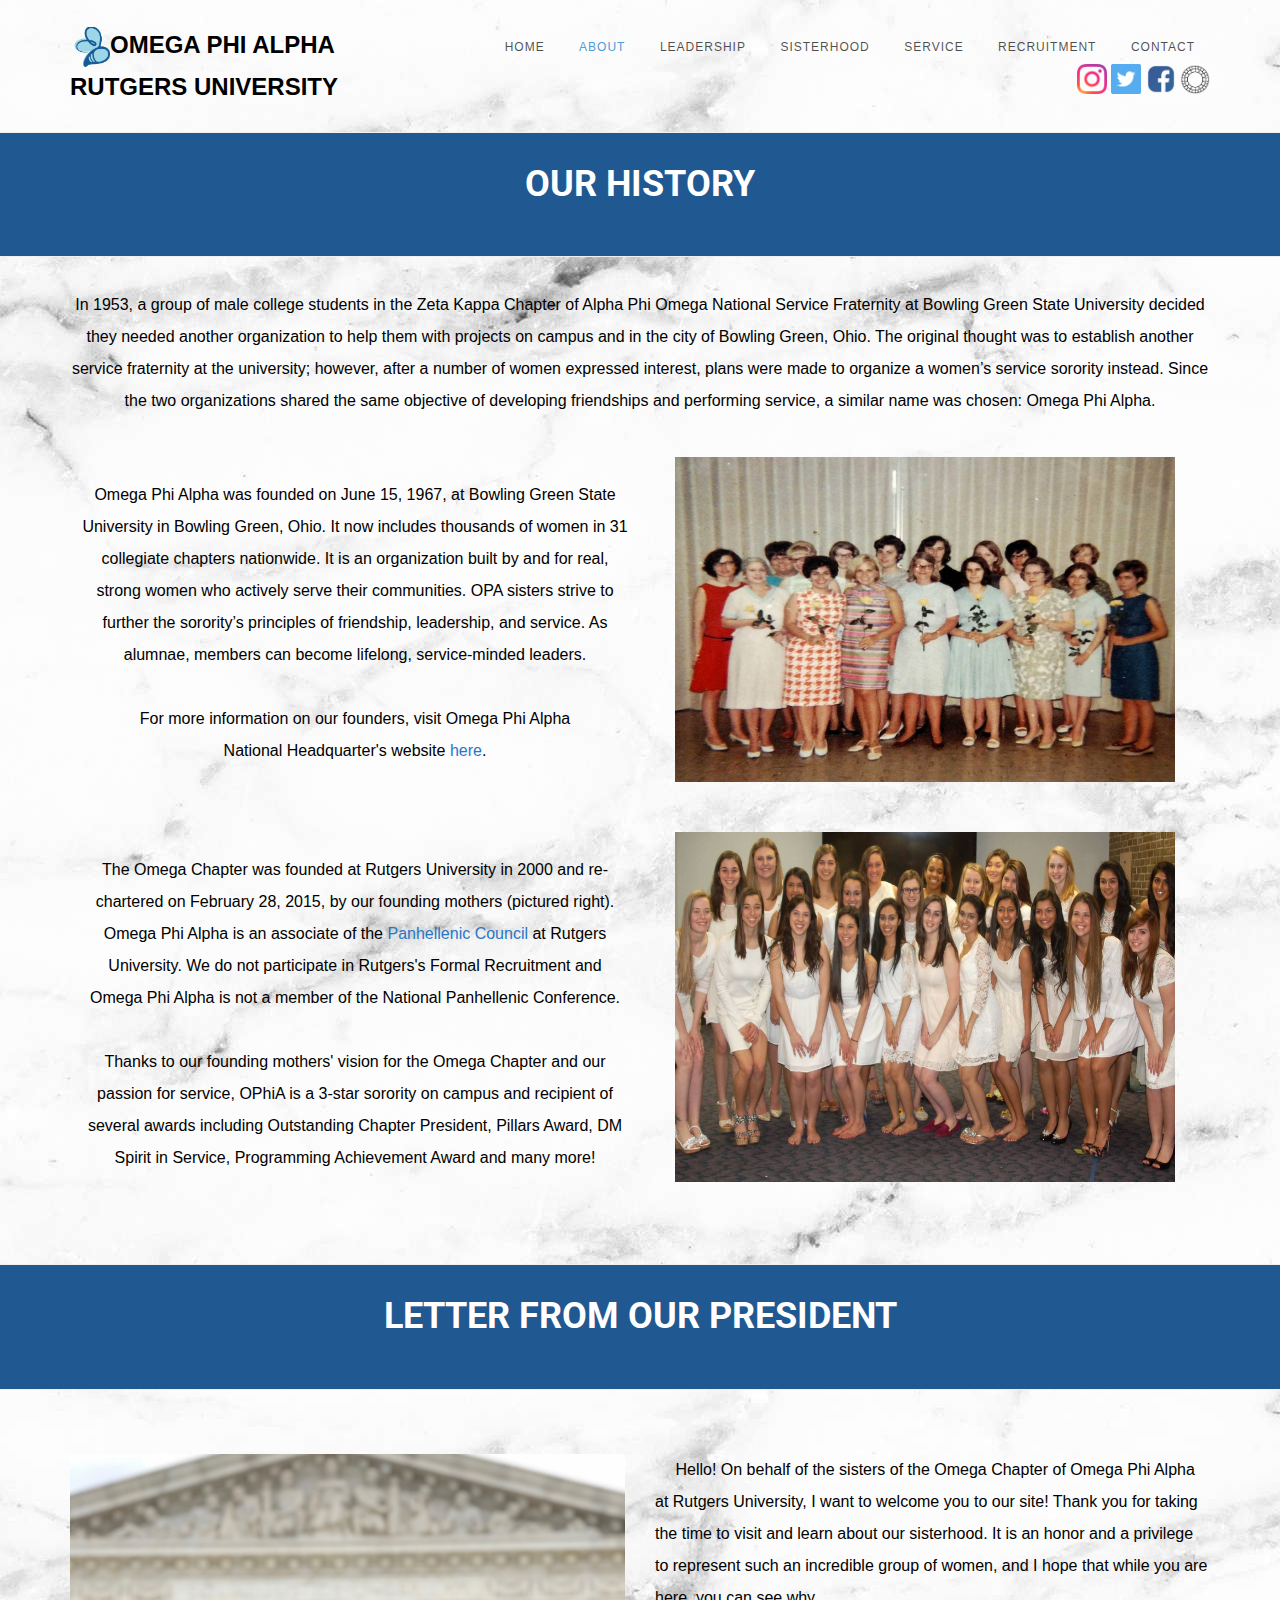
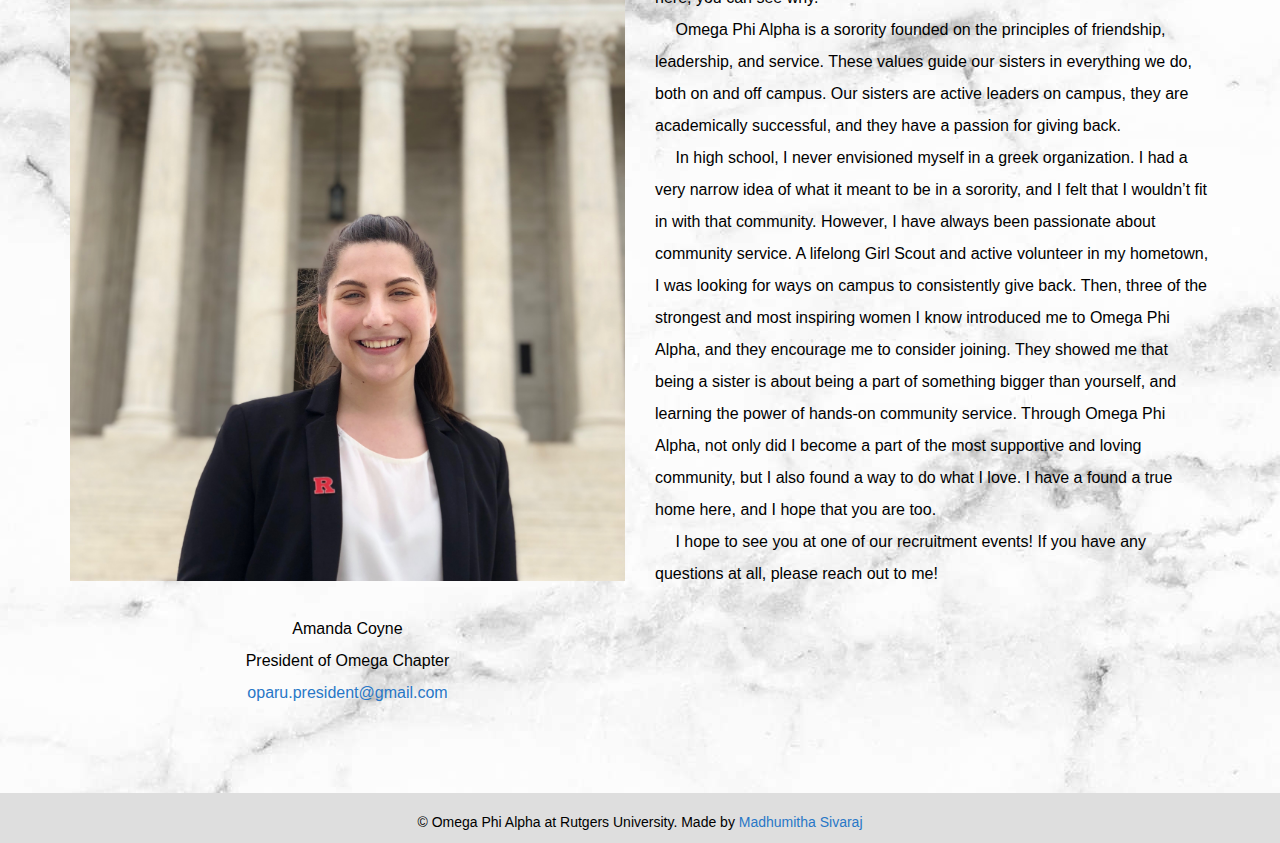
==== about.html @ cd99a1c7 "2019 version" ====
<!--
letter from the president
-->

<!DOCTYPE HTML>
<html>
	<head>
	<meta charset="utf-8">
	<meta http-equiv="X-UA-Compatible" content="IE=edge">
	<title>RU Omega Phi Alpha - </title>

	<link href="https://fonts.googleapis.com/css?family=Roboto" rel="stylesheet">

	<!-- Animate.css -->
	<link rel="stylesheet" href="css/animate.css">
	<!-- Icomoon Icon Fonts-->
	<link rel="stylesheet" href="css/icomoon.css">
	<!-- Bootstrap  -->
	<link rel="stylesheet" href="css/bootstrap.css">
	<!-- Magnific Popup -->
	<link rel="stylesheet" href="css/magnific-popup.css">
	<!-- Flexslider  -->
	<link rel="stylesheet" href="css/flexslider.css">
	<!-- Owl Carousel -->
	<link rel="stylesheet" href="css/owl.carousel.min.css">
	<link rel="stylesheet" href="css/owl.theme.default.min.css">
	<!-- Theme style  -->
	<link rel="stylesheet" href="css/style.css">
	<!-- Modernizr JS -->
	<script src="js/modernizr-2.6.2.min.js"></script>

<link rel="shortcut icon" href="images\favicon.ico">
	</head>
	<link rel="shortcut icon" href="./images/logo.ico" />
	<body>
		<div class="colorlib-loader"></div>

		<div id="page">
			<nav class="colorlib-nav" role="navigation">
				<div class="top-menu">
					<div class="container">
						<div class="row">
							<div class="col-xs-2">
								<div id="colorlib-logo"><img src="./images/logo.jpg" width="40" height="40" /><a href="https://www.ophiaru.com/">Omega Phi Alpha</a></div>
								<div id="colorlib-logo"><a href="http://www.rutgersphc.com/" target="_blank">Rutgers University</a></div>
							</div>
							<div class="col-xs-10 text-right menu-1">
								<ul>
									<li><a href="index.html">Home</a></li>
									<li class="active"><a href="about.html">About</a></li>
									<li><a href="leadership.html">Leadership</a></li>
									<li><a href="sisterhood.html">Sisterhood</a></li>
									<li><a href="service.html">Service</a></li>
									<li><a href="recruitment.html">Recruitment</a></li>
									<li><a href="contact.html">Contact</a></li>
									<div id="social">
									  <a href="https://www.instagram.com/ophia_ru" target="_blank"><img src="./images/socials/insta.png"></a>
									  <a href="https://www.twitter.com/ophia_ru" target="_blank"><img src="./images/socials/twitter.png"></a>
									  <a href="https://www.facebook.com/profile.php?id=100006445088515" target="_blank"><img src="./images/socials/facebook.png"></a>
									  <a href="https://vsco.co/opa-rutgers" target="_blank"><img src="./images/socials/vsco.png"></a>
									</div>
							</div>
						</div>
					</div>
				</div>
			</nav>
		</div>


		<aside id="colorlib-breadcrumbs">
			<div class="container">
				<div class="row">
					<div class="col-md-12 breadcrumbs text-center">
						<h1><b>OUR HISTORY</b></h1>
					</div>
				</div>
			</div>
		</aside>


		<div class="container">
			<div class="row">
				<div class="col-md-12 col-md-offset-0 colorlib-heading text-center">
					<p>
						<br>In 1953, a group of male college students in the Zeta Kappa Chapter of Alpha Phi Omega National Service Fraternity at Bowling Green State University decided they needed another organization to help them with projects on campus and in the city of Bowling Green, Ohio. The original thought was to establish another service fraternity at the university; however, after a number of women expressed interest, plans were made to organize a women’s service sorority instead. Since the two organizations shared the same objective of developing friendships and performing service, a similar name was chosen: Omega Phi Alpha.
					</p>
					<div class="clearfix">
  						<div class="box" >
							<p><br>Omega Phi Alpha was founded on June 15, 1967, at Bowling Green State University in Bowling Green, Ohio. It now includes thousands of women in 31 collegiate chapters nationwide. It is an organization built by and for real, strong women who actively serve their communities. OPA sisters strive to further the sorority’s principles of friendship, leadership, and service. As alumnae, members can become lifelong, service-minded leaders.<br>
							<br> For more information on our founders, visit Omega Phi Alpha <br> National Headquarter's website <a href="http://www.omegaphialpha.org" target="_blank">here</a>.
						</div>
						<div class="box">
							<p class="aligncenter">
   								<img class="marginauto" src="./images/about/national.jpg" width="500" height="325" alt="centered image" />
							</p>
					  	</div>
					</div>
					<div class="clearfix">
  						<div class="box" >
							<p><br>The Omega Chapter was founded at Rutgers University in 2000 and re-chartered on February 28, 2015, by our founding mothers (pictured right).
								Omega Phi Alpha is an associate of the <a href="http://www.rutgersphc.com" target="_blank">Panhellenic Council</a> at Rutgers University.
								We do not participate in Rutgers's Formal Recruitment and Omega Phi Alpha is not a member of the National Panhellenic Conference.
							<br> <br>
							Thanks to our founding mothers' vision for the Omega Chapter and our passion for service, OPhiA is a 3-star sorority on campus and recipient of several awards including Outstanding Chapter President, Pillars Award, DM Spirit in Service, Programming Achievement Award and many more!</p>
						</div>
						<div class="box">
							<p class="aligncenter">
   								<img class="marginauto" src="./images/about/foundingmothers.jpg" width="500" height="350" alt="centered image" /> <br>
							</p>
					  	</div>
					</div>
				</div>
			</div>
		</div>

		<aside id="colorlib-breadcrumbs">
			<div class="container">
				<div class="row">
					<div class="col-md-12 breadcrumbs text-center">
						<h1><b>LETTER FROM OUR PRESIDENT</b></h1>
					</div>
				</div>
			</div>
		</aside>


		<div id="colorlib-container">
			<div class="container">
				<div class="row">
					<div class="col-md-6 col-md-offset-0 colorlib-heading text-center">
						<img class="img-responsive" src="./images/about/president_portrait.jpg" alt="">
						<p>
							<br>Amanda Coyne<br>
							President of Omega Chapter <br>
							<a href="oparu.president@gmail.com">oparu.president@gmail.com</a> <br>
						</p>
					</div>
					<div class="col-md-6">
						<p>
							&emsp; Hello! On behalf of the sisters of the Omega Chapter of Omega Phi Alpha at Rutgers University, I want to welcome you to our site! Thank you for taking the time to visit and learn about our sisterhood. It is an honor and a privilege to represent such an incredible group of women, and I hope that while you are here, you can see why. <br>
							&emsp; Omega Phi Alpha is a sorority founded on the principles of friendship, leadership, and service. These values guide our sisters in everything we do, both on and off campus. Our sisters are active leaders on campus, they are academically successful, and they have a passion for giving back. <br>
							&emsp; In high school, I never envisioned myself in a greek organization. I had a very narrow idea of what it meant to be in a sorority, and I felt that I wouldn’t fit in with that community. However, I have always been passionate about community service. A lifelong Girl Scout and active volunteer in my hometown, I was looking for ways on campus to consistently give back. Then, three of the strongest and most inspiring women I know introduced me to Omega Phi Alpha, and they encourage me to consider joining. They showed me that being a sister is about being a part of something bigger than yourself, and learning the power of hands-on community service. Through Omega Phi Alpha, not only did I become a part of the most supportive and loving community, but I also found a way to do what I love. I have a found a true home here, and I hope that you are too. <br>
							&emsp; I hope to see you at one of our recruitment events! If you have any questions at all, please reach out to me!<br>
						</p>
					</div>
				</div>
			</div>
		</div>

		<div class="wrapper">
		    <div id="footer">
		       <p>&copy; Omega Phi Alpha at Rutgers University. Made by <a href="https://www.madhusivaraj.com/" target="_blank">Madhumitha Sivaraj</a></p>
		    </div>
		</div>
	</body>
	<!-- jQuery -->
	<script src="js/jquery.min.js"></script>
	<!-- jQuery Easing -->
	<script src="js/jquery.easing.1.3.js"></script>
	<!-- Bootstrap -->
	<script src="js/bootstrap.min.js"></script>
	<!-- Waypoints -->
	<script src="js/jquery.waypoints.min.js"></script>
	<!-- Flexslider -->
	<script src="js/jquery.flexslider-min.js"></script>
	<!-- Owl carousel -->
	<script src="js/owl.carousel.min.js"></script>
	<!-- Magnific Popup -->
	<script src="js/jquery.magnific-popup.min.js"></script>
	<script src="js/magnific-popup-options.js"></script>
	<!-- Main -->
	<script src="js/main.js"></script>
	</body>
</html>
---- css/icomoon.css ----
@font-face {
  font-family: 'icomoon';
  src:  url('fonts/icomoon.eot?5j2n32');
  src:  url('fonts/icomoon.eot?5j2n32#iefix') format('embedded-opentype'),
    url('fonts/icomoon.ttf?5j2n32') format('truetype'),
    url('fonts/icomoon.woff?5j2n32') format('woff'),
    url('fonts/icomoon.svg?5j2n32#icomoon') format('svg');
  font-weight: normal;
  font-style: normal;
}

[class^="icon-"], [class*=" icon-"] {
  /* use !important to prevent issues with browser extensions that change fonts */
  font-family: 'icomoon' !important;
  speak: none;
  font-style: normal;
  font-weight: normal;
  font-variant: normal;
  text-transform: none;
  line-height: 1;

  /* Better Font Rendering =========== */
  -webkit-font-smoothing: antialiased;
  -moz-osx-font-smoothing: grayscale;
}

.icon-eye2:before {
  content: "\e064";
}
.icon-paper-clip:before {
  content: "\e065";
}
.icon-mail5:before {
  content: "\e066";
}
.icon-toggle:before {
  content: "\e067";
}
.icon-layout:before {
  content: "\e068";
}
.icon-link2:before {
  content: "\e069";
}
.icon-bell2:before {
  content: "\e06a";
}
.icon-lock3:before {
  content: "\e06b";
}
.icon-unlock:before {
  content: "\e06c";
}
.icon-ribbon2:before {
  content: "\e06d";
}
.icon-image2:before {
  content: "\e06e";
}
.icon-signal:before {
  content: "\e06f";
}
.icon-target3:before {
  content: "\e070";
}
.icon-clipboard3:before {
  content: "\e071";
}
.icon-clock3:before {
  content: "\e072";
}
.icon-watch:before {
  content: "\e073";
}
.icon-air-play:before {
  content: "\e074";
}
.icon-camera3:before {
  content: "\e075";
}
.icon-video2:before {
  content: "\e076";
}
.icon-disc:before {
  content: "\e077";
}
.icon-printer3:before {
  content: "\e078";
}
.icon-monitor:before {
  content: "\e079";
}
.icon-server:before {
  content: "\e07a";
}
.icon-cog2:before {
  content: "\e07b";
}
.icon-heart3:before {
  content: "\e07c";
}
.icon-paragraph:before {
  content: "\e07d";
}
.icon-align-justify:before {
  content: "\e07e";
}
.icon-align-left:before {
  content: "\e07f";
}
.icon-align-center:before {
  content: "\e080";
}
.icon-align-right:before {
  content: "\e081";
}
.icon-book2:before {
  content: "\e082";
}
.icon-layers2:before {
  content: "\e083";
}
.icon-stack2:before {
  content: "\e084";
}
.icon-stack-2:before {
  content: "\e085";
}
.icon-paper:before {
  content: "\e086";
}
.icon-paper-stack:before {
  content: "\e087";
}
.icon-search3:before {
  content: "\e088";
}
.icon-zoom-in2:before {
  content: "\e089";
}
.icon-zoom-out2:before {
  content: "\e08a";
}
.icon-reply2:before {
  content: "\e08b";
}
.icon-circle-plus:before {
  content: "\e08c";
}
.icon-circle-minus:before {
  content: "\e08d";
}
.icon-circle-check:before {
  content: "\e08e";
}
.icon-circle-cross:before {
  content: "\e08f";
}
.icon-square-plus:before {
  content: "\e090";
}
.icon-square-minus:before {
  content: "\e091";
}
.icon-square-check:before {
  content: "\e092";
}
.icon-square-cross:before {
  content: "\e093";
}
.icon-microphone:before {
  content: "\e094";
}
.icon-record:before {
  content: "\e095";
}
.icon-skip-back:before {
  content: "\e096";
}
.icon-rewind:before {
  content: "\e097";
}
.icon-play4:before {
  content: "\e098";
}
.icon-pause3:before {
  content: "\e099";
}
.icon-stop3:before {
  content: "\e09a";
}
.icon-fast-forward:before {
  content: "\e09b";
}
.icon-skip-forward:before {
  content: "\e09c";
}
.icon-shuffle2:before {
  content: "\e09d";
}
.icon-repeat:before {
  content: "\e09e";
}
.icon-folder2:before {
  content: "\e09f";
}
.icon-umbrella:before {
  content: "\e0a0";
}
.icon-moon:before {
  content: "\e0a1";
}
.icon-thermometer:before {
  content: "\e0a2";
}
.icon-drop:before {
  content: "\e0a3";
}
.icon-sun2:before {
  content: "\e0a4";
}
.icon-cloud3:before {
  content: "\e0a5";
}
.icon-cloud-upload2:before {
  content: "\e0a6";
}
.icon-cloud-download2:before {
  content: "\e0a7";
}
.icon-upload4:before {
  content: "\e0a8";
}
.icon-download4:before {
  content: "\e0a9";
}
.icon-location3:before {
  content: "\e0aa";
}
.icon-location-2:before {
  content: "\e0ab";
}
.icon-map3:before {
  content: "\e0ac";
}
.icon-battery:before {
  content: "\e0ad";
}
.icon-head:before {
  content: "\e0ae";
}
.icon-briefcase3:before {
  content: "\e0af";
}
.icon-speech-bubble:before {
  content: "\e0b0";
}
.icon-anchor2:before {
  content: "\e0b1";
}
.icon-globe2:before {
  content: "\e0b2";
}
.icon-box:before {
  content: "\e0b3";
}
.icon-reload:before {
  content: "\e0b4";
}
.icon-share3:before {
  content: "\e0b5";
}
.icon-marquee:before {
  content: "\e0b6";
}
.icon-marquee-plus:before {
  content: "\e0b7";
}
.icon-marquee-minus:before {
  content: "\e0b8";
}
.icon-tag:before {
  content: "\e0b9";
}
.icon-power2:before {
  content: "\e0ba";
}
.icon-command2:before {
  content: "\e0bb";
}
.icon-alt:before {
  content: "\e0bc";
}
.icon-esc:before {
  content: "\e0bd";
}
.icon-bar-graph:before {
  content: "\e0be";
}
.icon-bar-graph-2:before {
  content: "\e0bf";
}
.icon-pie-graph:before {
  content: "\e0c0";
}
.icon-star:before {
  content: "\e0c1";
}
.icon-arrow-left3:before {
  content: "\e0c2";
}
.icon-arrow-right3:before {
  content: "\e0c3";
}
.icon-arrow-up3:before {
  content: "\e0c4";
}
.icon-arrow-down3:before {
  content: "\e0c5";
}
.icon-volume:before {
  content: "\e0c6";
}
.icon-mute:before {
  content: "\e0c7";
}
.icon-content-right:before {
  content: "\e100";
}
.icon-content-left:before {
  content: "\e101";
}
.icon-grid2:before {
  content: "\e102";
}
.icon-grid-2:before {
  content: "\e103";
}
.icon-columns:before {
  content: "\e104";
}
.icon-loader:before {
  content: "\e105";
}
.icon-bag:before {
  content: "\e106";
}
.icon-ban:before {
  content: "\e107";
}
.icon-flag3:before {
  content: "\e108";
}
.icon-trash:before {
  content: "\e109";
}
.icon-expand2:before {
  content: "\e110";
}
.icon-contract:before {
  content: "\e111";
}
.icon-maximize:before {
  content: "\e112";
}
.icon-minimize:before {
  content: "\e113";
}
.icon-plus2:before {
  content: "\e114";
}
.icon-minus2:before {
  content: "\e115";
}
.icon-check:before {
  content: "\e116";
}
.icon-cross2:before {
  content: "\e117";
}
.icon-move:before {
  content: "\e118";
}
.icon-delete:before {
  content: "\e119";
}
.icon-menu5:before {
  content: "\e120";
}
.icon-archive:before {
  content: "\e121";
}
.icon-inbox:before {
  content: "\e122";
}
.icon-outbox:before {
  content: "\e123";
}
.icon-file:before {
  content: "\e124";
}
.icon-file-add:before {
  content: "\e125";
}
.icon-file-subtract:before {
  content: "\e126";
}
.icon-help:before {
  content: "\e127";
}
.icon-open:before {
  content: "\e128";
}
.icon-ellipsis:before {
  content: "\e129";
}
.icon-heart4:before {
  content: "\e900";
}
.icon-cloud4:before {
  content: "\e901";
}
.icon-star2:before {
  content: "\e902";
}
.icon-tv2:before {
  content: "\e903";
}
.icon-sound:before {
  content: "\e904";
}
.icon-video3:before {
  content: "\e905";
}
.icon-trash2:before {
  content: "\e906";
}
.icon-user2:before {
  content: "\e907";
}
.icon-key3:before {
  content: "\e908";
}
.icon-search4:before {
  content: "\e909";
}
.icon-settings:before {
  content: "\e90a";
}
.icon-camera4:before {
  content: "\e90b";
}
.icon-tag2:before {
  content: "\e90c";
}
.icon-lock4:before {
  content: "\e90d";
}
.icon-bulb:before {
  content: "\e90e";
}
.icon-pen2:before {
  content: "\e90f";
}
.icon-diamond:before {
  content: "\e910";
}
.icon-display2:before {
  content: "\e911";
}
.icon-location4:before {
  content: "\e912";
}
.icon-eye3:before {
  content: "\e913";
}
.icon-bubble3:before {
  content: "\e914";
}
.icon-stack3:before {
  content: "\e915";
}
.icon-cup:before {
  content: "\e916";
}
.icon-phone3:before {
  content: "\e917";
}
.icon-news:before {
  content: "\e918";
}
.icon-mail6:before {
  content: "\e919";
}
.icon-like:before {
  content: "\e91a";
}
.icon-photo:before {
  content: "\e91b";
}
.icon-note:before {
  content: "\e91c";
}
.icon-clock4:before {
  content: "\e91d";
}
.icon-paperplane:before {
  content: "\e91e";
}
.icon-params:before {
  content: "\e91f";
}
.icon-banknote:before {
  content: "\e920";
}
.icon-data:before {
  content: "\e921";
}
.icon-music2:before {
  content: "\e922";
}
.icon-megaphone2:before {
  content: "\e923";
}
.icon-study:before {
  content: "\e924";
}
.icon-lab2:before {
  content: "\e925";
}
.icon-food:before {
  content: "\e926";
}
.icon-t-shirt:before {
  content: "\e927";
}
.icon-fire2:before {
  content: "\e928";
}
.icon-clip:before {
  content: "\e929";
}
.icon-shop:before {
  content: "\e92a";
}
.icon-calendar3:before {
  content: "\e92b";
}
.icon-wallet2:before {
  content: "\e92c";
}
.icon-vynil:before {
  content: "\e92d";
}
.icon-truck2:before {
  content: "\e92e";
}
.icon-world:before {
  content: "\e92f";
}
.icon-mobile:before {
  content: "\e000";
}
.icon-laptop:before {
  content: "\e001";
}
.icon-desktop:before {
  content: "\e002";
}
.icon-tablet:before {
  content: "\e003";
}
.icon-phone:before {
  content: "\e004";
}
.icon-document:before {
  content: "\e005";
}
.icon-documents:before {
  content: "\e006";
}
.icon-search:before {
  content: "\e007";
}
.icon-clipboard:before {
  content: "\e008";
}
.icon-newspaper:before {
  content: "\e009";
}
.icon-notebook:before {
  content: "\e00a";
}
.icon-book-open:before {
  content: "\e00b";
}
.icon-browser:before {
  content: "\e00c";
}
.icon-calendar:before {
  content: "\e00d";
}
.icon-presentation:before {
  content: "\e00e";
}
.icon-picture:before {
  content: "\e00f";
}
.icon-pictures:before {
  content: "\e010";
}
.icon-video:before {
  content: "\e011";
}
.icon-camera:before {
  content: "\e012";
}
.icon-printer:before {
  content: "\e013";
}
.icon-toolbox:before {
  content: "\e014";
}
.icon-briefcase:before {
  content: "\e015";
}
.icon-wallet:before {
  content: "\e016";
}
.icon-gift:before {
  content: "\e017";
}
.icon-bargraph:before {
  content: "\e018";
}
.icon-grid:before {
  content: "\e019";
}
.icon-expand:before {
  content: "\e01a";
}
.icon-focus:before {
  content: "\e01b";
}
.icon-edit:before {
  content: "\e01c";
}
.icon-adjustments:before {
  content: "\e01d";
}
.icon-ribbon:before {
  content: "\e01e";
}
.icon-hourglass:before {
  content: "\e01f";
}
.icon-lock:before {
  content: "\e020";
}
.icon-megaphone:before {
  content: "\e021";
}
.icon-shield:before {
  content: "\e022";
}
.icon-trophy:before {
  content: "\e023";
}
.icon-flag:before {
  content: "\e024";
}
.icon-map:before {
  content: "\e025";
}
.icon-puzzle:before {
  content: "\e026";
}
.icon-basket:before {
  content: "\e027";
}
.icon-envelope:before {
  content: "\e028";
}
.icon-streetsign:before {
  content: "\e029";
}
.icon-telescope:before {
  content: "\e02a";
}
.icon-gears:before {
  content: "\e02b";
}
.icon-key:before {
  content: "\e02c";
}
.icon-paperclip:before {
  content: "\e02d";
}
.icon-attachment:before {
  content: "\e02e";
}
.icon-pricetags:before {
  content: "\e02f";
}
.icon-lightbulb:before {
  content: "\e030";
}
.icon-layers:before {
  content: "\e031";
}
.icon-pencil:before {
  content: "\e032";
}
.icon-tools:before {
  content: "\e033";
}
.icon-tools-2:before {
  content: "\e034";
}
.icon-scissors:before {
  content: "\e035";
}
.icon-paintbrush:before {
  content: "\e036";
}
.icon-magnifying-glass:before {
  content: "\e037";
}
.icon-circle-compass:before {
  content: "\e038";
}
.icon-linegraph:before {
  content: "\e039";
}
.icon-mic:before {
  content: "\e03a";
}
.icon-strategy:before {
  content: "\e03b";
}
.icon-beaker:before {
  content: "\e03c";
}
.icon-caution:before {
  content: "\e03d";
}
.icon-recycle:before {
  content: "\e03e";
}
.icon-anchor:before {
  content: "\e03f";
}
.icon-profile-male:before {
  content: "\e040";
}
.icon-profile-female:before {
  content: "\e041";
}
.icon-bike:before {
  content: "\e042";
}
.icon-wine:before {
  content: "\e043";
}
.icon-hotairballoon:before {
  content: "\e044";
}
.icon-globe:before {
  content: "\e045";
}
.icon-genius:before {
  content: "\e046";
}
.icon-map-pin:before {
  content: "\e047";
}
.icon-dial:before {
  content: "\e048";
}
.icon-chat:before {
  content: "\e049";
}
.icon-heart:before {
  content: "\e04a";
}
.icon-cloud:before {
  content: "\e04b";
}
.icon-upload:before {
  content: "\e04c";
}
.icon-download:before {
  content: "\e04d";
}
.icon-target:before {
  content: "\e04e";
}
.icon-hazardous:before {
  content: "\e04f";
}
.icon-piechart:before {
  content: "\e050";
}
.icon-speedometer:before {
  content: "\e051";
}
.icon-global:before {
  content: "\e052";
}
.icon-compass:before {
  content: "\e053";
}
.icon-lifesaver:before {
  content: "\e054";
}
.icon-clock:before {
  content: "\e055";
}
.icon-aperture:before {
  content: "\e056";
}
.icon-quote:before {
  content: "\e057";
}
.icon-scope:before {
  content: "\e058";
}
.icon-alarmclock:before {
  content: "\e059";
}
.icon-refresh:before {
  content: "\e05a";
}
.icon-happy:before {
  content: "\e05b";
}
.icon-sad:before {
  content: "\e05c";
}
.icon-facebook:before {
  content: "\e05d";
}
.icon-twitter:before {
  content: "\e05e";
}
.icon-googleplus:before {
  content: "\e05f";
}
.icon-rss:before {
  content: "\e060";
}
.icon-tumblr:before {
  content: "\e061";
}
.icon-linkedin:before {
  content: "\e062";
}
.icon-dribbble:before {
  content: "\e063";
}
.icon-home:before {
  content: "\e930";
}
.icon-home2:before {
  content: "\e931";
}
.icon-home3:before {
  content: "\e932";
}
.icon-office:before {
  content: "\e933";
}
.icon-newspaper2:before {
  content: "\e934";
}
.icon-pencil2:before {
  content: "\e935";
}
.icon-pencil22:before {
  content: "\e936";
}
.icon-quill:before {
  content: "\e937";
}
.icon-pen:before {
  content: "\e938";
}
.icon-blog:before {
  content: "\e939";
}
.icon-eyedropper:before {
  content: "\e93a";
}
.icon-droplet:before {
  content: "\e93b";
}
.icon-paint-format:before {
  content: "\e93c";
}
.icon-image:before {
  content: "\e93d";
}
.icon-images:before {
  content: "\e93e";
}
.icon-camera2:before {
  content: "\e93f";
}
.icon-headphones:before {
  content: "\e940";
}
.icon-music:before {
  content: "\e941";
}
.icon-play:before {
  content: "\e942";
}
.icon-film:before {
  content: "\e943";
}
.icon-video-camera:before {
  content: "\e944";
}
.icon-dice:before {
  content: "\e945";
}
.icon-pacman:before {
  content: "\e946";
}
.icon-spades:before {
  content: "\e947";
}
.icon-clubs:before {
  content: "\e948";
}
.icon-diamonds:before {
  content: "\e949";
}
.icon-bullhorn:before {
  content: "\e94a";
}
.icon-connection:before {
  content: "\e94b";
}
.icon-podcast:before {
  content: "\e94c";
}
.icon-feed:before {
  content: "\e94d";
}
.icon-mic2:before {
  content: "\e94e";
}
.icon-book:before {
  content: "\e94f";
}
.icon-books:before {
  content: "\e950";
}
.icon-library:before {
  content: "\e951";
}
.icon-file-text:before {
  content: "\e952";
}
.icon-profile:before {
  content: "\e953";
}
.icon-file-empty:before {
  content: "\e954";
}
.icon-files-empty:before {
  content: "\e955";
}
.icon-file-text2:before {
  content: "\e956";
}
.icon-file-picture:before {
  content: "\e957";
}
.icon-file-music:before {
  content: "\e958";
}
.icon-file-play:before {
  content: "\e959";
}
.icon-file-video:before {
  content: "\e95a";
}
.icon-file-zip:before {
  content: "\e95b";
}
.icon-copy:before {
  content: "\e95c";
}
.icon-paste:before {
  content: "\e95d";
}
.icon-stack:before {
  content: "\e95e";
}
.icon-folder:before {
  content: "\e95f";
}
.icon-folder-open:before {
  content: "\e960";
}
.icon-folder-plus:before {
  content: "\e961";
}
.icon-folder-minus:before {
  content: "\e962";
}
.icon-folder-download:before {
  content: "\e963";
}
.icon-folder-upload:before {
  content: "\e964";
}
.icon-price-tag:before {
  content: "\e965";
}
.icon-price-tags:before {
  content: "\e966";
}
.icon-barcode:before {
  content: "\e967";
}
.icon-qrcode:before {
  content: "\e968";
}
.icon-ticket:before {
  content: "\e969";
}
.icon-cart:before {
  content: "\e96a";
}
.icon-coin-dollar:before {
  content: "\e96b";
}
.icon-coin-euro:before {
  content: "\e96c";
}
.icon-coin-pound:before {
  content: "\e96d";
}
.icon-coin-yen:before {
  content: "\e96e";
}
.icon-credit-card:before {
  content: "\e96f";
}
.icon-calculator:before {
  content: "\e970";
}
.icon-lifebuoy:before {
  content: "\e971";
}
.icon-phone2:before {
  content: "\e972";
}
.icon-phone-hang-up:before {
  content: "\e973";
}
.icon-address-book:before {
  content: "\e974";
}
.icon-envelop:before {
  content: "\e975";
}
.icon-pushpin:before {
  content: "\e976";
}
.icon-location:before {
  content: "\e977";
}
.icon-location2:before {
  content: "\e978";
}
.icon-compass2:before {
  content: "\e979";
}
.icon-compass22:before {
  content: "\e97a";
}
.icon-map2:before {
  content: "\e97b";
}
.icon-map22:before {
  content: "\e97c";
}
.icon-history:before {
  content: "\e97d";
}
.icon-clock2:before {
  content: "\e97e";
}
.icon-clock22:before {
  content: "\e97f";
}
.icon-alarm:before {
  content: "\e980";
}
.icon-bell:before {
  content: "\e981";
}
.icon-stopwatch:before {
  content: "\e982";
}
.icon-calendar2:before {
  content: "\e983";
}
.icon-printer2:before {
  content: "\e984";
}
.icon-keyboard:before {
  content: "\e985";
}
.icon-display:before {
  content: "\e986";
}
.icon-laptop2:before {
  content: "\e987";
}
.icon-mobile2:before {
  content: "\e988";
}
.icon-mobile22:before {
  content: "\e989";
}
.icon-tablet2:before {
  content: "\e98a";
}
.icon-tv:before {
  content: "\e98b";
}
.icon-drawer:before {
  content: "\e98c";
}
.icon-drawer2:before {
  content: "\e98d";
}
.icon-box-add:before {
  content: "\e98e";
}
.icon-box-remove:before {
  content: "\e98f";
}
.icon-download3:before {
  content: "\e990";
}
.icon-upload2:before {
  content: "\e991";
}
.icon-floppy-disk:before {
  content: "\e992";
}
.icon-drive:before {
  content: "\e993";
}
.icon-database:before {
  content: "\e994";
}
.icon-undo:before {
  content: "\e995";
}
.icon-redo:before {
  content: "\e996";
}
.icon-undo2:before {
  content: "\e997";
}
.icon-redo2:before {
  content: "\e998";
}
.icon-forward:before {
  content: "\e999";
}
.icon-reply:before {
  content: "\e99a";
}
.icon-bubble:before {
  content: "\e99b";
}
.icon-bubbles:before {
  content: "\e99c";
}
.icon-bubbles2:before {
  content: "\e99d";
}
.icon-bubble2:before {
  content: "\e99e";
}
.icon-bubbles3:before {
  content: "\e99f";
}
.icon-bubbles4:before {
  content: "\e9a0";
}
.icon-user:before {
  content: "\e9a1";
}
.icon-users:before {
  content: "\e9a2";
}
.icon-user-plus:before {
  content: "\e9a3";
}
.icon-user-minus:before {
  content: "\e9a4";
}
.icon-user-check:before {
  content: "\e9a5";
}
.icon-user-tie:before {
  content: "\e9a6";
}
.icon-quotes-left:before {
  content: "\e9a7";
}
.icon-quotes-right:before {
  content: "\e9a8";
}
.icon-hour-glass:before {
  content: "\e9a9";
}
.icon-spinner:before {
  content: "\e9aa";
}
.icon-spinner2:before {
  content: "\e9ab";
}
.icon-spinner3:before {
  content: "\e9ac";
}
.icon-spinner4:before {
  content: "\e9ad";
}
.icon-spinner5:before {
  content: "\e9ae";
}
.icon-spinner6:before {
  content: "\e9af";
}
.icon-spinner7:before {
  content: "\e9b0";
}
.icon-spinner8:before {
  content: "\e9b1";
}
.icon-spinner9:before {
  content: "\e9b2";
}
.icon-spinner10:before {
  content: "\e9b3";
}
.icon-spinner11:before {
  content: "\e9b4";
}
.icon-binoculars:before {
  content: "\e9b5";
}
.icon-search2:before {
  content: "\e9b6";
}
.icon-zoom-in:before {
  content: "\e9b7";
}
.icon-zoom-out:before {
  content: "\e9b8";
}
.icon-enlarge:before {
  content: "\e9b9";
}
.icon-shrink:before {
  content: "\e9ba";
}
.icon-enlarge2:before {
  content: "\e9bb";
}
.icon-shrink2:before {
  content: "\e9bc";
}
.icon-key2:before {
  content: "\e9bd";
}
.icon-key22:before {
  content: "\e9be";
}
.icon-lock2:before {
  content: "\e9bf";
}
.icon-unlocked:before {
  content: "\e9c0";
}
.icon-wrench:before {
  content: "\e9c1";
}
.icon-equalizer:before {
  content: "\e9c2";
}
.icon-equalizer2:before {
  content: "\e9c3";
}
.icon-cog:before {
  content: "\e9c4";
}
.icon-cogs:before {
  content: "\e9c5";
}
.icon-hammer:before {
  content: "\e9c6";
}
.icon-magic-wand:before {
  content: "\e9c7";
}
.icon-aid-kit:before {
  content: "\e9c8";
}
.icon-bug:before {
  content: "\e9c9";
}
.icon-pie-chart:before {
  content: "\e9ca";
}
.icon-stats-dots:before {
  content: "\e9cb";
}
.icon-stats-bars:before {
  content: "\e9cc";
}
.icon-stats-bars2:before {
  content: "\e9cd";
}
.icon-trophy2:before {
  content: "\e9ce";
}
.icon-gift2:before {
  content: "\e9cf";
}
.icon-glass:before {
  content: "\e9d0";
}
.icon-glass2:before {
  content: "\e9d1";
}
.icon-mug:before {
  content: "\e9d2";
}
.icon-spoon-knife:before {
  content: "\e9d3";
}
.icon-leaf:before {
  content: "\e9d4";
}
.icon-rocket:before {
  content: "\e9d5";
}
.icon-meter:before {
  content: "\e9d6";
}
.icon-meter2:before {
  content: "\e9d7";
}
.icon-hammer2:before {
  content: "\e9d8";
}
.icon-fire:before {
  content: "\e9d9";
}
.icon-lab:before {
  content: "\e9da";
}
.icon-magnet:before {
  content: "\e9db";
}
.icon-bin:before {
  content: "\e9dc";
}
.icon-bin2:before {
  content: "\e9dd";
}
.icon-briefcase2:before {
  content: "\e9de";
}
.icon-airplane:before {
  content: "\e9df";
}
.icon-truck:before {
  content: "\e9e0";
}
.icon-road:before {
  content: "\e9e1";
}
.icon-accessibility:before {
  content: "\e9e2";
}
.icon-target2:before {
  content: "\e9e3";
}
.icon-shield2:before {
  content: "\e9e4";
}
.icon-power:before {
  content: "\e9e5";
}
.icon-switch:before {
  content: "\e9e6";
}
.icon-power-cord:before {
  content: "\e9e7";
}
.icon-clipboard2:before {
  content: "\e9e8";
}
.icon-list-numbered:before {
  content: "\e9e9";
}
.icon-list:before {
  content: "\e9ea";
}
.icon-list2:before {
  content: "\e9eb";
}
.icon-tree:before {
  content: "\e9ec";
}
.icon-menu:before {
  content: "\e9ed";
}
.icon-menu2:before {
  content: "\e9ee";
}
.icon-menu3:before {
  content: "\e9ef";
}
.icon-menu4:before {
  content: "\e9f0";
}
.icon-cloud2:before {
  content: "\e9f1";
}
.icon-cloud-download:before {
  content: "\e9f2";
}
.icon-cloud-upload:before {
  content: "\e9f3";
}
.icon-cloud-check:before {
  content: "\e9f4";
}
.icon-download2:before {
  content: "\e9f5";
}
.icon-upload22:before {
  content: "\e9f6";
}
.icon-download32:before {
  content: "\e9f7";
}
.icon-upload3:before {
  content: "\e9f8";
}
.icon-sphere:before {
  content: "\e9f9";
}
.icon-earth:before {
  content: "\e9fa";
}
.icon-link:before {
  content: "\e9fb";
}
.icon-flag2:before {
  content: "\e9fc";
}
.icon-attachment2:before {
  content: "\e9fd";
}
.icon-eye:before {
  content: "\e9fe";
}
.icon-eye-plus:before {
  content: "\e9ff";
}
.icon-eye-minus:before {
  content: "\ea00";
}
.icon-eye-blocked:before {
  content: "\ea01";
}
.icon-bookmark:before {
  content: "\ea02";
}
.icon-bookmarks:before {
  content: "\ea03";
}
.icon-sun:before {
  content: "\ea04";
}
.icon-contrast:before {
  content: "\ea05";
}
.icon-brightness-contrast:before {
  content: "\ea06";
}
.icon-star-empty:before {
  content: "\ea07";
}
.icon-star-half:before {
  content: "\ea08";
}
.icon-star-full:before {
  content: "\ea09";
}
.icon-heart2:before {
  content: "\ea0a";
}
.icon-heart-broken:before {
  content: "\ea0b";
}
.icon-man:before {
  content: "\ea0c";
}
.icon-woman:before {
  content: "\ea0d";
}
.icon-man-woman:before {
  content: "\ea0e";
}
.icon-happy3:before {
  content: "\ea0f";
}
.icon-happy2:before {
  content: "\ea10";
}
.icon-smile:before {
  content: "\ea11";
}
.icon-smile2:before {
  content: "\ea12";
}
.icon-tongue:before {
  content: "\ea13";
}
.icon-tongue2:before {
  content: "\ea14";
}
.icon-sad2:before {
  content: "\ea15";
}
.icon-sad22:before {
  content: "\ea16";
}
.icon-wink:before {
  content: "\ea17";
}
.icon-wink2:before {
  content: "\ea18";
}
.icon-grin:before {
  content: "\ea19";
}
.icon-grin2:before {
  content: "\ea1a";
}
.icon-cool:before {
  content: "\ea1b";
}
.icon-cool2:before {
  content: "\ea1c";
}
.icon-angry:before {
  content: "\ea1d";
}
.icon-angry2:before {
  content: "\ea1e";
}
.icon-evil:before {
  content: "\ea1f";
}
.icon-evil2:before {
  content: "\ea20";
}
.icon-shocked:before {
  content: "\ea21";
}
.icon-shocked2:before {
  content: "\ea22";
}
.icon-baffled:before {
  content: "\ea23";
}
.icon-baffled2:before {
  content: "\ea24";
}
.icon-confused:before {
  content: "\ea25";
}
.icon-confused2:before {
  content: "\ea26";
}
.icon-neutral:before {
  content: "\ea27";
}
.icon-neutral2:before {
  content: "\ea28";
}
.icon-hipster:before {
  content: "\ea29";
}
.icon-hipster2:before {
  content: "\ea2a";
}
.icon-wondering:before {
  content: "\ea2b";
}
.icon-wondering2:before {
  content: "\ea2c";
}
.icon-sleepy:before {
  content: "\ea2d";
}
.icon-sleepy2:before {
  content: "\ea2e";
}
.icon-frustrated:before {
  content: "\ea2f";
}
.icon-frustrated2:before {
  content: "\ea30";
}
.icon-crying:before {
  content: "\ea31";
}
.icon-crying2:before {
  content: "\ea32";
}
.icon-point-up:before {
  content: "\ea33";
}
.icon-point-right:before {
  content: "\ea34";
}
.icon-point-down:before {
  content: "\ea35";
}
.icon-point-left:before {
  content: "\ea36";
}
.icon-warning:before {
  content: "\ea37";
}
.icon-notification:before {
  content: "\ea38";
}
.icon-question:before {
  content: "\ea39";
}
.icon-plus:before {
  content: "\ea3a";
}
.icon-minus:before {
  content: "\ea3b";
}
.icon-info:before {
  content: "\ea3c";
}
.icon-cancel-circle:before {
  content: "\ea3d";
}
.icon-blocked:before {
  content: "\ea3e";
}
.icon-cross:before {
  content: "\ea3f";
}
.icon-checkmark:before {
  content: "\ea40";
}
.icon-checkmark2:before {
  content: "\ea41";
}
.icon-spell-check:before {
  content: "\ea42";
}
.icon-enter:before {
  content: "\ea43";
}
.icon-exit:before {
  content: "\ea44";
}
.icon-play2:before {
  content: "\ea45";
}
.icon-pause:before {
  content: "\ea46";
}
.icon-stop:before {
  content: "\ea47";
}
.icon-previous:before {
  content: "\ea48";
}
.icon-next:before {
  content: "\ea49";
}
.icon-backward:before {
  content: "\ea4a";
}
.icon-forward2:before {
  content: "\ea4b";
}
.icon-play3:before {
  content: "\ea4c";
}
.icon-pause2:before {
  content: "\ea4d";
}
.icon-stop2:before {
  content: "\ea4e";
}
.icon-backward2:before {
  content: "\ea4f";
}
.icon-forward3:before {
  content: "\ea50";
}
.icon-first:before {
  content: "\ea51";
}
.icon-last:before {
  content: "\ea52";
}
.icon-previous2:before {
  content: "\ea53";
}
.icon-next2:before {
  content: "\ea54";
}
.icon-eject:before {
  content: "\ea55";
}
.icon-volume-high:before {
  content: "\ea56";
}
.icon-volume-medium:before {
  content: "\ea57";
}
.icon-volume-low:before {
  content: "\ea58";
}
.icon-volume-mute:before {
  content: "\ea59";
}
.icon-volume-mute2:before {
  content: "\ea5a";
}
.icon-volume-increase:before {
  content: "\ea5b";
}
.icon-volume-decrease:before {
  content: "\ea5c";
}
.icon-loop:before {
  content: "\ea5d";
}
.icon-loop2:before {
  content: "\ea5e";
}
.icon-infinite:before {
  content: "\ea5f";
}
.icon-shuffle:before {
  content: "\ea60";
}
.icon-arrow-up-left:before {
  content: "\ea61";
}
.icon-arrow-up:before {
  content: "\ea62";
}
.icon-arrow-up-right:before {
  content: "\ea63";
}
.icon-arrow-right:before {
  content: "\ea64";
}
.icon-arrow-down-right:before {
  content: "\ea65";
}
.icon-arrow-down:before {
  content: "\ea66";
}
.icon-arrow-down-left:before {
  content: "\ea67";
}
.icon-arrow-left:before {
  content: "\ea68";
}
.icon-arrow-up-left2:before {
  content: "\ea69";
}
.icon-arrow-up2:before {
  content: "\ea6a";
}
.icon-arrow-up-right2:before {
  content: "\ea6b";
}
.icon-arrow-right2:before {
  content: "\ea6c";
}
.icon-arrow-down-right2:before {
  content: "\ea6d";
}
.icon-arrow-down2:before {
  content: "\ea6e";
}
.icon-arrow-down-left2:before {
  content: "\ea6f";
}
.icon-arrow-left2:before {
  content: "\ea70";
}
.icon-circle-up:before {
  content: "\ea71";
}
.icon-circle-right:before {
  content: "\ea72";
}
.icon-circle-down:before {
  content: "\ea73";
}
.icon-circle-left:before {
  content: "\ea74";
}
.icon-tab:before {
  content: "\ea75";
}
.icon-move-up:before {
  content: "\ea76";
}
.icon-move-down:before {
  content: "\ea77";
}
.icon-sort-alpha-asc:before {
  content: "\ea78";
}
.icon-sort-alpha-desc:before {
  content: "\ea79";
}
.icon-sort-numeric-asc:before {
  content: "\ea7a";
}
.icon-sort-numberic-desc:before {
  content: "\ea7b";
}
.icon-sort-amount-asc:before {
  content: "\ea7c";
}
.icon-sort-amount-desc:before {
  content: "\ea7d";
}
.icon-command:before {
  content: "\ea7e";
}
.icon-shift:before {
  content: "\ea7f";
}
.icon-ctrl:before {
  content: "\ea80";
}
.icon-opt:before {
  content: "\ea81";
}
.icon-checkbox-checked:before {
  content: "\ea82";
}
.icon-checkbox-unchecked:before {
  content: "\ea83";
}
.icon-radio-checked:before {
  content: "\ea84";
}
.icon-radio-checked2:before {
  content: "\ea85";
}
.icon-radio-unchecked:before {
  content: "\ea86";
}
.icon-crop:before {
  content: "\ea87";
}
.icon-make-group:before {
  content: "\ea88";
}
.icon-ungroup:before {
  content: "\ea89";
}
.icon-scissors2:before {
  content: "\ea8a";
}
.icon-filter:before {
  content: "\ea8b";
}
.icon-font:before {
  content: "\ea8c";
}
.icon-ligature:before {
  content: "\ea8d";
}
.icon-ligature2:before {
  content: "\ea8e";
}
.icon-text-height:before {
  content: "\ea8f";
}
.icon-text-width:before {
  content: "\ea90";
}
.icon-font-size:before {
  content: "\ea91";
}
.icon-bold:before {
  content: "\ea92";
}
.icon-underline:before {
  content: "\ea93";
}
.icon-italic:before {
  content: "\ea94";
}
.icon-strikethrough:before {
  content: "\ea95";
}
.icon-omega:before {
  content: "\ea96";
}
.icon-sigma:before {
  content: "\ea97";
}
.icon-page-break:before {
  content: "\ea98";
}
.icon-superscript:before {
  content: "\ea99";
}
.icon-subscript:before {
  content: "\ea9a";
}
.icon-superscript2:before {
  content: "\ea9b";
}
.icon-subscript2:before {
  content: "\ea9c";
}
.icon-text-color:before {
  content: "\ea9d";
}
.icon-pagebreak:before {
  content: "\ea9e";
}
.icon-clear-formatting:before {
  content: "\ea9f";
}
.icon-table:before {
  content: "\eaa0";
}
.icon-table2:before {
  content: "\eaa1";
}
.icon-insert-template:before {
  content: "\eaa2";
}
.icon-pilcrow:before {
  content: "\eaa3";
}
.icon-ltr:before {
  content: "\eaa4";
}
.icon-rtl:before {
  content: "\eaa5";
}
.icon-section:before {
  content: "\eaa6";
}
.icon-paragraph-left:before {
  content: "\eaa7";
}
.icon-paragraph-center:before {
  content: "\eaa8";
}
.icon-paragraph-right:before {
  content: "\eaa9";
}
.icon-paragraph-justify:before {
  content: "\eaaa";
}
.icon-indent-increase:before {
  content: "\eaab";
}
.icon-indent-decrease:before {
  content: "\eaac";
}
.icon-share:before {
  content: "\eaad";
}
.icon-new-tab:before {
  content: "\eaae";
}
.icon-embed:before {
  content: "\eaaf";
}
.icon-embed2:before {
  content: "\eab0";
}
.icon-terminal:before {
  content: "\eab1";
}
.icon-share2:before {
  content: "\eab2";
}
.icon-mail:before {
  content: "\eab3";
}
.icon-mail2:before {
  content: "\eab4";
}
.icon-mail3:before {
  content: "\eab5";
}
.icon-mail4:before {
  content: "\eab6";
}
.icon-amazon:before {
  content: "\eab7";
}
.icon-google:before {
  content: "\eab8";
}
.icon-google2:before {
  content: "\eab9";
}
.icon-google3:before {
  content: "\eaba";
}
.icon-google-plus:before {
  content: "\eabb";
}
.icon-google-plus2:before {
  content: "\eabc";
}
.icon-google-plus3:before {
  content: "\eabd";
}
.icon-hangouts:before {
  content: "\eabe";
}
.icon-google-drive:before {
  content: "\eabf";
}
.icon-facebook2:before {
  content: "\eac0";
}
.icon-facebook22:before {
  content: "\eac1";
}
.icon-instagram:before {
  content: "\eac2";
}
.icon-whatsapp:before {
  content: "\eac3";
}
.icon-spotify:before {
  content: "\eac4";
}
.icon-telegram:before {
  content: "\eac5";
}
.icon-twitter2:before {
  content: "\eac6";
}
.icon-vine:before {
  content: "\eac7";
}
.icon-vk:before {
  content: "\eac8";
}
.icon-renren:before {
  content: "\eac9";
}
.icon-sina-weibo:before {
  content: "\eaca";
}
.icon-rss2:before {
  content: "\eacb";
}
.icon-rss22:before {
  content: "\eacc";
}
.icon-youtube:before {
  content: "\eacd";
}
.icon-youtube2:before {
  content: "\eace";
}
.icon-twitch:before {
  content: "\eacf";
}
.icon-vimeo:before {
  content: "\ead0";
}
.icon-vimeo2:before {
  content: "\ead1";
}
.icon-lanyrd:before {
  content: "\ead2";
}
.icon-flickr:before {
  content: "\ead3";
}
.icon-flickr2:before {
  content: "\ead4";
}
.icon-flickr3:before {
  content: "\ead5";
}
.icon-flickr4:before {
  content: "\ead6";
}
.icon-dribbble2:before {
  content: "\ead7";
}
.icon-behance:before {
  content: "\ead8";
}
.icon-behance2:before {
  content: "\ead9";
}
.icon-deviantart:before {
  content: "\eada";
}
.icon-500px:before {
  content: "\eadb";
}
.icon-steam:before {
  content: "\eadc";
}
.icon-steam2:before {
  content: "\eadd";
}
.icon-dropbox:before {
  content: "\eade";
}
.icon-onedrive:before {
  content: "\eadf";
}
.icon-github:before {
  content: "\eae0";
}
.icon-npm:before {
  content: "\eae1";
}
.icon-basecamp:before {
  content: "\eae2";
}
.icon-trello:before {
  content: "\eae3";
}
.icon-wordpress:before {
  content: "\eae4";
}
.icon-joomla:before {
  content: "\eae5";
}
.icon-ello:before {
  content: "\eae6";
}
.icon-blogger:before {
  content: "\eae7";
}
.icon-blogger2:before {
  content: "\eae8";
}
.icon-tumblr2:before {
  content: "\eae9";
}
.icon-tumblr22:before {
  content: "\eaea";
}
.icon-yahoo:before {
  content: "\eaeb";
}
.icon-yahoo2:before {
  content: "\eaec";
}
.icon-tux:before {
  content: "\eaed";
}
.icon-appleinc:before {
  content: "\eaee";
}
.icon-finder:before {
  content: "\eaef";
}
.icon-android:before {
  content: "\eaf0";
}
.icon-windows:before {
  content: "\eaf1";
}
.icon-windows8:before {
  content: "\eaf2";
}
.icon-soundcloud:before {
  content: "\eaf3";
}
.icon-soundcloud2:before {
  content: "\eaf4";
}
.icon-skype:before {
  content: "\eaf5";
}
.icon-reddit:before {
  content: "\eaf6";
}
.icon-hackernews:before {
  content: "\eaf7";
}
.icon-wikipedia:before {
  content: "\eaf8";
}
.icon-linkedin2:before {
  content: "\eaf9";
}
.icon-linkedin22:before {
  content: "\eafa";
}
.icon-lastfm:before {
  content: "\eafb";
}
.icon-lastfm2:before {
  content: "\eafc";
}
.icon-delicious:before {
  content: "\eafd";
}
.icon-stumbleupon:before {
  content: "\eafe";
}
.icon-stumbleupon2:before {
  content: "\eaff";
}
.icon-stackoverflow:before {
  content: "\eb00";
}
.icon-pinterest:before {
  content: "\eb01";
}
.icon-pinterest2:before {
  content: "\eb02";
}
.icon-xing:before {
  content: "\eb03";
}
.icon-xing2:before {
  content: "\eb04";
}
.icon-flattr:before {
  content: "\eb05";
}
.icon-foursquare:before {
  content: "\eb06";
}
.icon-yelp:before {
  content: "\eb07";
}
.icon-paypal:before {
  content: "\eb08";
}
.icon-chrome:before {
  content: "\eb09";
}
.icon-firefox:before {
  content: "\eb0a";
}
.icon-IE:before {
  content: "\eb0b";
}
.icon-edge:before {
  content: "\eb0c";
}
.icon-safari:before {
  content: "\eb0d";
}
.icon-opera:before {
  content: "\eb0e";
}
.icon-file-pdf:before {
  content: "\eb0f";
}
.icon-file-openoffice:before {
  content: "\eb10";
}
.icon-file-word:before {
  content: "\eb11";
}
.icon-file-excel:before {
  content: "\eb12";
}
.icon-libreoffice:before {
  content: "\eb13";
}
.icon-html-five:before {
  content: "\eb14";
}
.icon-html-five2:before {
  content: "\eb15";
}
.icon-css3:before {
  content: "\eb16";
}
.icon-git:before {
  content: "\eb17";
}
.icon-codepen:before {
  content: "\eb18";
}
.icon-svg:before {
  content: "\eb19";
}
.icon-IcoMoon:before {
  content: "\eb1a";
}
---- css/style.css ----
body {
  font-weight: 300;
  font-size: 16px;
  line-height: 2;
  font-family: 'Quicksand', sans-serif;
  color: #000000;
  background: url(../images/marble_background.jpg); }

#page {
  position: relative;
  overflow-x: hidden;
  width: 100%;
  height: 100%;
  -webkit-transition: 0.5s;
  -o-transition: 0.5s;
  transition: 0.5s; }
  .offcanvas #page {
    overflow: hidden;
    position: absolute; }
    .offcanvas #page:after {
      -webkit-transition: 2s;
      -o-transition: 2s;
      transition: 2s;
      position: absolute;
      top: 0;
      right: 0;
      bottom: 0;
      left: 0;
      z-index: 101;
      background: rgba(0, 0, 0, 0.7);
      content: ""; }

a {
  color: #2877C7;
  -webkit-transition: 0.5s;
  -o-transition: 0.5s;
  transition: 0.5s; }
  a:hover, a:active, a:focus {
    color: #00335C;
    outline: none;
    text-decoration: none; }

p {
  margin-bottom: 20px; }

h1{
color: #FFFFFF;
  font-family: 'Roboto';
  font-weight: 600;
  margin: 0 0 20px 0; }

  h2{
  color: #000000;
    font-family: 'Roboto';
    font-weight: 600;
    margin: 0 0 20px 0; }


h3, h4, h5, h6, figure {
  color: #000;
  font-family: 'Roberto', sans-serif;
  font-weight: 600;
  margin: 0 0 20px 0; }

::-webkit-selection {
  color: #fff;
  background: #000000; }

::-moz-selection {
  color: #fff;
  background: #000000; }

::selection {
  color: #fff;
  background: #000000; }

@media screen and (max-width: 768px) {
  .colorlib-nav {
    margin: 0; } }

.colorlib-nav .top-menu {
  padding: 25px 0; }

.colorlib-nav #colorlib-logo {
  font-size: 24px;
  margin: 0;
  padding: 0;
  line-height: 40px;
  font-weight: 700;
  text-transform: uppercase; }
  .colorlib-nav #colorlib-logo a {
    position: relative;
    color: #000000; }

@media screen and (max-width: 768px) {
  .colorlib-nav .menu-1 {
    display: none; } }

.colorlib-nav ul {
  padding: 0;
  margin: 5px 0 0 0; }
  .colorlib-nav ul li {
    padding: 0;
    margin: 0;
    list-style: none;
    display: inline;
    font-weight: 400;
    text-transform: uppercase;
    letter-spacing: 1px; }
    .colorlib-nav ul li a {
      position: relative;
      font-size: 12px;
      padding: 10px 15px;
      color: rgba(0, 0, 0, 0.7);
      -webkit-transition: 0.5s;
      -o-transition: 0.5s;
      transition: 0.5s; }
      .colorlib-nav ul li a:hover {
        color: #00335C; }
    .colorlib-nav ul li.has-dropdown {
      position: relative; }
      .colorlib-nav ul li.has-dropdown .dropdown {
        width: 140px;
        -webkit-box-shadow: 0px 14px 33px -9px rgba(0, 0, 0, 0.75);
        -moz-box-shadow: 0px 14px 33px -9px rgba(0, 0, 0, 0.75);
        box-shadow: 0px 14px 33px -9px rgba(0, 0, 0, 0.75);
        z-index: 1002;
        visibility: hidden;
        opacity: 0;
        position: absolute;
        top: 30px;
        left: 0;
        text-align: left;
        background: #000;
        padding: 20px;
        -webkit-border-radius: 4px;
        -moz-border-radius: 4px;
        -ms-border-radius: 4px;
        border-radius: 4px;
        -webkit-transition: 0s;
        -o-transition: 0s;
        transition: 0s; }
        .colorlib-nav ul li.has-dropdown .dropdown:before {
          bottom: 100%;
          left: 40px;
          border: solid transparent;
          content: " ";
          height: 0;
          width: 0;
          position: absolute;
          pointer-events: none;
          border-bottom-color: #000;
          border-width: 8px;
          margin-left: -8px; }
        .colorlib-nav ul li.has-dropdown .dropdown li {
          display: block;
          margin-bottom: 7px;
          font-weight: 400; }
          .colorlib-nav ul li.has-dropdown .dropdown li:last-child {
            margin-bottom: 0; }
          .colorlib-nav ul li.has-dropdown .dropdown li a {
            padding: 2px 0;
            display: block;
            color: #00335C;
            line-height: 1.2;
            text-transform: none;
            font-size: 13px;
            letter-spacing: 0; }
            .colorlib-nav ul li.has-dropdown .dropdown li a:hover {
              color: #fff; }
      .colorlib-nav ul li.has-dropdown:hover a, .colorlib-nav ul li.has-dropdown:focus a {
        color: #4D9DDB; }
    .colorlib-nav ul li.btn-cta a {
      padding: 30px 0px !important;
      color: #fff; }
      .colorlib-nav ul li.btn-cta a span {
        background: #4D9DDB;
        padding: 4px 10px;
        display: -moz-inline-stack;
        display: inline-block;
        zoom: 1;
        *display: inline;
        -webkit-transition: 0.3s;
        -o-transition: 0.3s;
        transition: 0.3s;
        -webkit-border-radius: 100px;
        -moz-border-radius: 100px;
        -ms-border-radius: 100px;
        border-radius: 100px; }
      .colorlib-nav ul li.btn-cta a:hover span {
        -webkit-box-shadow: 0px 14px 20px -9px rgba(0, 0, 0, 0.75);
        -moz-box-shadow: 0px 14px 20px -9px rgba(0, 0, 0, 0.75);
        box-shadow: 0px 14px 20px -9px rgba(0, 0, 0, 0.75); }
    .colorlib-nav ul li.active > a {
      color: #4D9DDB !important;
      position: relative; }
      .colorlib-nav ul li.active > a:after {
        opacity: 1;
        -webkit-transform: translate3d(0, 0, 0);
        transform: translate3d(0, 0, 0); }

#colorlib-counter,
.colorlib-bg {
  background-size: cover;
  background-position: top center;
  background-repeat: no-repeat;
  position: relative; }

.colorlib-video {
  overflow: hidden; }
  @media screen and (max-width: 768px) {
    .colorlib-video {
      height: 300px; } }
  .colorlib-video a {
    z-index: 1001;
    position: absolute;
    top: 50%;
    left: 50%;
    margin-top: -45px;
    margin-left: -45px;
    width: 90px;
    height: 90px;
    display: table;
    text-align: center;
    background: #fff;
    -webkit-box-shadow: 0px 14px 30px -15px rgba(0, 0, 0, 0.75);
    -moz-box-shadow: 0px 14px 30px -15px rgba(0, 0, 0, 0.75);
    -ms-box-shadow: 0px 14px 30px -15px rgba(0, 0, 0, 0.75);
    -o-box-shadow: 0px 14px 30px -15px rgba(0, 0, 0, 0.75);
    box-shadow: 0px 14px 30px -15px rgba(0, 0, 0, 0.75);
    -webkit-border-radius: 50%;
    -moz-border-radius: 50%;
    -ms-border-radius: 50%;
    border-radius: 50%; }
    .colorlib-video a i {
      text-align: center;
      display: table-cell;
      vertical-align: middle;
      font-size: 40px;
      color: #4D9DDB; }
  .colorlib-video .overlay {
    position: absolute;
    top: 0;
    left: 0;
    right: 0;
    bottom: 0;
    background: rgba(0, 0, 0, 0.3);
    -webkit-transition: 0.5s;
    -o-transition: 0.5s;
    transition: 0.5s; }
  .colorlib-video:hover .overlay {
    background: rgba(0, 0, 0, 0.7); }
  .colorlib-video:hover a {
    -webkit-transform: scale(1.1);
    -moz-transform: scale(1.1);
    -ms-transform: scale(1.1);
    -o-transform: scale(1.1);
    transform: scale(1.1); }

#colorlib-hero {
  height: 650px;
  background: #fff url(../images/loader.gif) no-repeat center center;
  width: 100%;
  float: left; }
  #colorlib-hero .btn {
    font-size: 24px; }
    #colorlib-hero .btn.btn-primary {
      padding: 14px 30px !important; }
  #colorlib-hero .flexslider {
    border: none;
    z-index: 1;
    margin-bottom: 0; }
    #colorlib-hero .flexslider .slides {
      position: relative;
      overflow: hidden; }
      #colorlib-hero .flexslider .slides li {
        background-repeat: no-repeat;
        background-size: cover;
        background-position: center center;
        min-height: 650px;
        position: relative; }
        #colorlib-hero .flexslider .slides li .overlay {
          position: absolute;
          top: 0;
          bottom: 0;
          left: 0;
          right: 0;
          background: rgba(0, 0, 0, 0.1); }
    #colorlib-hero .flexslider .flex-control-nav {
      display: none; }
    #colorlib-hero .flexslider .flex-direction-nav a:before {
      font-family: 'icomoon';
      content: '\e0c2';
      color: white;
      text-shadow: none !important; }
    #colorlib-hero .flexslider .flex-direction-nav a.flex-next:before {
      content: '\e0c3'; }
    #colorlib-hero .flexslider .flex-direction-nav a {
      margin: 0;
      height: 70px; }
    #colorlib-hero .flexslider .slider-text {
      max-width: 100%;
      display: table;
      opacity: 1;
      height: 650px;
      z-index: 9; }
      @media screen and (max-width: 768px) {
        #colorlib-hero .flexslider .slider-text {
          width: 100%; } }
      #colorlib-hero .flexslider .slider-text > .slider-text-inner {
        display: table-cell;
        vertical-align: middle;
        height: 650px;
        position: relative; }
        #colorlib-hero .flexslider .slider-text > .slider-text-inner span i {
          font-size: 24px;
          color: #F7AF1D; }
        #colorlib-hero .flexslider .slider-text > .slider-text-inner h1, #colorlib-hero .flexslider .slider-text > .slider-text-inner h2 {
          margin: 0;
          padding: 0;
          color: black; }
        #colorlib-hero .flexslider .slider-text > .slider-text-inner h1 {
          margin-bottom: 20px;
          font-size: 28px;
          line-height: 1.3;
          position: relative;
          font-weight: 700; }
          @media screen and (max-width: 768px) {
            #colorlib-hero .flexslider .slider-text > .slider-text-inner h1 {
              font-size: 16px; } }
        #colorlib-hero .flexslider .slider-text > .slider-text-inner .meta {
          text-transform: uppercase;
          font-size: 14px; }
          #colorlib-hero .flexslider .slider-text > .slider-text-inner .meta span {
            padding-right: 10px; }
            #colorlib-hero .flexslider .slider-text > .slider-text-inner .meta span a {
              color: #000;
              font-weight: 700; }
        #colorlib-hero .flexslider .slider-text > .slider-text-inner .desc {
          position: absolute;
          bottom: 0;
          left: 0;
          right: 0;
          display: block;
          padding: 0em;
          background: white;
          width: 80%;
          padding: 2em; }
          @media screen and (max-width: 768px) {
            #colorlib-hero .flexslider .slider-text > .slider-text-inner .desc {
              width: 100%; } }

.colorlib-light-grey {
  background: #fafafa; }

#colorlib-container,
#colorlib-instagram,
#colorlib-about,
#colorlib-contact,
#colorlib-footer {
  padding: 4em 0;
  clear: both; }
  @media screen and (max-width: 768px) {
    #colorlib-container,
    #colorlib-instagram,
    #colorlib-about,
    #colorlib-contact,
    #colorlib-footer {
      padding: 3em 0; } }

#colorlib-breadcrumbs {
  padding: 2em 0;
  clear: both;
  background: #205992;
  border-top: 1px solid #f0f0f0;
  border-bottom: 1px solid #f0f0f0; }
  #colorlib-breadcrumbs .breadcrumbs h2 {
    color: #000;
    margin-bottom: 0px;
    padding-bottom: 0;
    font-size: 24px;
    font-weight: 700; }
  #colorlib-breadcrumbs .breadcrumbs p {
    margin-bottom: 0;
    font-size: 13px; }

.content {
  padding-left: 1em;
  padding-right: 1em;
  display: block; }
  @media screen and (max-width: 768px) {
    .content {
      padding-right: 0; } }

.aligncenter {
    text-align: center;
}

.marginauto {
    margin: 10px auto 20px;
    display: block;
}

* {
    box-sizing: border-box;
}

.box {
    float: left;
    width: 50%;
    padding: 10px;
}

.clearfix::after {
    content: "";
    clear: both;
    display: table;
}

div.a {
    text-indent: 50px;
}

.blog-entry {
  z-index: 0;
  display: block;
  position: relative; }
  @media screen and (max-width: 768px) {
    .blog-entry {
      margin-bottom: 4em; } }
  .blog-entry .blog-slider {
    display: block;
    z-index: -1;
    position: relative; }
  .blog-entry .blog-img {
    display: block;
    z-index: -1;
    width: 100%;
    overflow: hidden;
    position: relative; }
    .blog-entry .blog-img img {
      position: relative;
      -webkit-transform: scale(1);
      -moz-transform: scale(1);
      -ms-transform: scale(1);
      -o-transform: scale(1);
      transform: scale(1);
      -webkit-transition: 0.3s;
      -o-transition: 0.3s;
      transition: 0.3s; }
    .blog-entry .blog-img .video {
      display: table;
      width: 100%;
      background-size: cover;
      background-position: center center;
      background-repeat: no-repeat;
      position: relative;
      height: 400px; }
    .blog-entry .blog-img .colorlib-video {
      overflow: hidden;
      margin-bottom: 30px; }
      @media screen and (max-width: 768px) {
        .blog-entry .blog-img .colorlib-video {
          height: 300px; } }
      .blog-entry .blog-img .colorlib-video a {
        z-index: 1001;
        position: absolute;
        top: 50%;
        left: 50%;
        margin-top: -45px;
        margin-left: -45px;
        width: 90px;
        height: 90px;
        display: table;
        text-align: center;
        background: #fff;
        -webkit-box-shadow: 0px 14px 30px -15px rgba(0, 0, 0, 0.75);
        -moz-box-shadow: 0px 14px 30px -15px rgba(0, 0, 0, 0.75);
        -ms-box-shadow: 0px 14px 30px -15px rgba(0, 0, 0, 0.75);
        -o-box-shadow: 0px 14px 30px -15px rgba(0, 0, 0, 0.75);
        box-shadow: 0px 14px 30px -15px rgba(0, 0, 0, 0.75);
        -webkit-border-radius: 50%;
        -moz-border-radius: 50%;
        -ms-border-radius: 50%;
        border-radius: 50%; }
        .blog-entry .blog-img .colorlib-video a i {
          text-align: center;
          display: table-cell;
          vertical-align: middle;
          font-size: 40px; }
      .blog-entry .blog-img .colorlib-video .overlay {
        position: absolute;
        top: 0;
        left: 0;
        right: 0;
        bottom: 0;
        background: rgba(0, 0, 0, 0.5);
        -webkit-transition: 0.5s;
        -o-transition: 0.5s;
        transition: 0.5s; }
      .blog-entry .blog-img .colorlib-video:hover .overlay {
        background: rgba(0, 0, 0, 0.7); }
      .blog-entry .blog-img .colorlib-video:hover a {
        -webkit-transform: scale(1.1);
        -moz-transform: scale(1.1);
        -ms-transform: scale(1.1);
        -o-transform: scale(1.1);
        transform: scale(1.1); }
  .blog-entry:hover .blog-img img, .blog-entry:focus .blog-img img {
    position: relative;
    -webkit-transform: scale(1.1);
    -moz-transform: scale(1.1);
    -ms-transform: scale(1.1);
    -o-transform: scale(1.1);
    transform: scale(1.1); }
  .blog-entry:hover .blog-detail img, .blog-entry:focus .blog-detail img {
    position: relative;
    -webkit-transform: scale(1);
    -moz-transform: scale(1);
    -ms-transform: scale(1);
    -o-transform: scale(1);
    transform: scale(1); }
  .blog-entry .desc {
    width: 90%;
    background: #fff;
    margin-top: -3em;
    z-index: 1;
    padding: 1em; }
    .blog-entry .desc h2 {
      font-weight: 700;
      font-size: 28px; }
      .blog-entry .desc h2 a {
        color: #000; }
    .blog-entry .desc .meta {
      text-transform: uppercase;
      font-size: 14px; }
      .blog-entry .desc .meta span {
        padding-right: 10px; }
        .blog-entry .desc .meta span a {
          color: #000;
          font-weight: 700; }

.f-blog {
  position: relative;
  padding-left: 90px;
  margin-bottom: 40px; }
  .f-blog .blog-img {
    position: absolute;
    top: 0;
    left: 0;
    display: block;
    width: 70px;
    height: 60px;
    float: left; }
  .f-blog .desc h3 {
    font-size: 16px;
    margin-bottom: 5px; }
    .f-blog .desc h3 a {
      color: #4d4d4d; }
  .f-blog .desc .admin {
    font-size: 13px; }

.review-wrap {
  width: 100%;
  float: left; }

.review {
  width: 100%;
  float: left;
  margin-bottom: 30px;
  border-bottom: 1px solid #f0f0f0; }
  .review .user-img {
    width: 80px;
    height: 80px;
    -webkit-border-radius: 50%;
    -moz-border-radius: 50%;
    -ms-border-radius: 50%;
    border-radius: 50%;
    float: left; }
  .review .desc {
    width: calc(100% - 100px);
    float: right; }
    .review .desc h4 {
      width: 100%;
      margin-bottom: 10px; }
      .review .desc h4 span {
        width: 49%;
        display: inline-block; }
        .review .desc h4 span:first-child {
          font-size: 16px; }
        .review .desc h4 span:last-child {
          font-size: 14px;
          color: #b3b3b3; }
    .review .desc .star {
      width: 100%; }
      .review .desc .star span {
        width: 100%;
        display: inline-block; }
      .review .desc .star .reply {
        padding: 2px 10px;
        background: #f0f0f0;
        -webkit-border-radius: 2px;
        -moz-border-radius: 2px;
        -ms-border-radius: 2px;
        border-radius: 2px; }
        .review .desc .star .reply i {
          color: gray;
          font-size: 12px; }

blockquote {
  padding-bottom: 20px;
  padding-top: 20px;
  padding-left: 30px;
  background: #fafafa;
  border-left-color: #4D9DDB;
  font-style: italic;
  color: #999999;
  font-size: 20px; }

.user-img,
.user,
.instagram,
.author-img,
.blog-img {
  background-size: cover;
  background-position: center center;
  background-repeat: no-repeat;
  position: relative; }

.sidebar-heading {
  font-size: 20px;
  display: block;
  margin-bottom: 2em;
  position: relative;
  font-weight: 700;
  color: #333333; }

.side {
  width: 100%;
  float: left;
  margin-bottom: 5em; }
  .side .form-group {
    margin-bottom: 0;
    position: relative;
    width: 100%; }
    @media screen and (max-width: 480px) {
      .side .form-group {
        width: 100%; } }
    .side .form-group input::-webkit-input-placeholder {
      color: #333333; }
    .side .form-group input::-moz-input-placeholder {
      color: #333333; }
    .side .form-group input::-ms-input-placeholder {
      color: #333333; }
    .side .form-group input::-o-input-placeholder {
      color: #333333; }
    .side .form-group input::input-placeholder {
      color: #333333; }
  .side #search {
    font-size: 18px;
    width: 100%;
    padding-right: 3em;
    border: 1px solid #f0f0f0;
    background: #fff;
    color: #333333 !important; }
    .side #search:focus {
      border: 1px solid #dbdbdb; }
  .side button {
    position: absolute;
    top: 0;
    right: -4px;
    -webkit-border-radius: 0;
    -moz-border-radius: 0;
    -ms-border-radius: 0;
    border-radius: 0;
    background: #4D9DDB;
    color: #fff;
    border: none;
    padding: 14px; }
  .side #email {
    font-size: 18px;
    width: 100%;
    border: 1px solid #f0f0f0;
    background: #fff;
    color: #333333 !important;
    margin-bottom: 2px; }
  .side .btn-subscribe {
    position: inherit;
    width: 100%;
    right: 0;
    margin-bottom: 2em; }
  .side .category {
    margin: 0;
    padding: 0; }
    .side .category li {
      list-style: none;
      font-size: 14px; }
      .side .category li a {
        border-bottom: 1px solid #f0f0f0;
        display: block;
        padding: 5px 0;
        color: #4d4d4d; }
        .side .category li a i {
          padding-right: 10px;
          color: #999999; }

#colorlib-container {
  /* Owl Override Style */ }
  #colorlib-container .owl-carousel .owl-controls,
  #colorlib-container .owl-carousel-posts .owl-controls {
    margin-top: 0; }
  #colorlib-container .owl-carousel .owl-controls .owl-nav .owl-next,
  #colorlib-container .owl-carousel .owl-controls .owl-nav .owl-prev,
  #colorlib-container .owl-carousel-posts .owl-controls .owl-nav .owl-next,
  #colorlib-container .owl-carousel-posts .owl-controls .owl-nav .owl-prev {
    top: -5px;
    z-index: 9999;
    position: absolute;
    -webkit-transition: 0.3s;
    -o-transition: 0.3s;
    transition: 0.3s;
    padding: 0; }
  #colorlib-container .owl-carousel .owl-controls .owl-nav .owl-next,
  #colorlib-container .owl-carousel-posts .owl-controls .owl-nav .owl-next {
    right: -5px; }
    #colorlib-container .owl-carousel .owl-controls .owl-nav .owl-next:hover,
    #colorlib-container .owl-carousel-posts .owl-controls .owl-nav .owl-next:hover {
      margin-right: 5px !important; }
  #colorlib-container .owl-carousel .owl-controls .owl-nav .owl-prev,
  #colorlib-container .owl-carousel-posts .owl-controls .owl-nav .owl-prev {
    right: 54px; }
    #colorlib-container .owl-carousel .owl-controls .owl-nav .owl-prev:hover,
    #colorlib-container .owl-carousel-posts .owl-controls .owl-nav .owl-prev:hover {
      margin-left: 0 !important; }
  #colorlib-container .owl-carousel-posts .owl-controls .owl-nav .owl-next i,
  #colorlib-container .owl-carousel-posts .owl-controls .owl-nav .owl-prev i,
  #colorlib-container .owl-carousel-fullwidth .owl-controls .owl-nav .owl-next i,
  #colorlib-container .owl-carousel-fullwidth .owl-controls .owl-nav .owl-prev i {
    color: #000; }
  #colorlib-container .owl-carousel-posts .owl-controls .owl-nav .owl-next:hover i,
  #colorlib-container .owl-carousel-posts .owl-controls .owl-nav .owl-prev:hover i,
  #colorlib-container .owl-carousel-fullwidth .owl-controls .owl-nav .owl-next:hover i,
  #colorlib-container .owl-carousel-fullwidth .owl-controls .owl-nav .owl-prev:hover i {
    color: #000; }
  #colorlib-container .owl-theme .owl-controls .owl-nav [class*=owl-] {
    padding: 8px;
    background: #fff;
    border: transparent;
    -webkit-border-radius: 0;
    -moz-border-radius: 0;
    -ms-border-radius: 0;
    border-radius: 0; }
    #colorlib-container .owl-theme .owl-controls .owl-nav [class*=owl-] i {
      border: none; }
    #colorlib-container .owl-theme .owl-controls .owl-nav [class*=owl-]:hover {
      background: #4D9DDB; }
  #colorlib-container .owl-carousel .owl-controls .owl-nav .owl-next i,
  #colorlib-container .owl-carousel .owl-controls .owl-nav .owl-prev i {
    font-size: 14px;
    color: rgba(0, 0, 0, 0.7);
    background: transparent; }
  #colorlib-container .owl-carousel .owl-controls .owl-nav .owl-next:hover i,
  #colorlib-container .owl-carousel .owl-controls .owl-nav .owl-prev:hover i {
    color: white; }
  #colorlib-container .owl-carousel .owl-dots {
    display: none !important; }
  #colorlib-container .item {
    position: relative; }
    #colorlib-container .item .pop-up-overlay {
      position: absolute;
      top: 0;
      bottom: 0;
      left: 0;
      right: 0;
      background: rgba(246, 73, 13, 0.8);
      opacity: 0;
      -webkit-transition: 0.5s;
      -o-transition: 0.5s;
      transition: 0.5s; }
      #colorlib-container .item .pop-up-overlay .desc {
        position: absolute;
        top: 50%;
        left: 0;
        bottom: 0;
        right: 0;
        margin-top: -60px;
        padding: 30px; }
        #colorlib-container .item .pop-up-overlay .desc h3 {
          color: rgba(255, 255, 255, 0.9);
          margin-bottom: 10px; }
        #colorlib-container .item .pop-up-overlay .desc span {
          display: block;
          color: rgba(255, 255, 255, 0.6); }
      #colorlib-container .item .pop-up-overlay:hover, #colorlib-container .item .pop-up-overlay:focus {
        text-decoration: none; }
    #colorlib-container .item:hover .pop-up-overlay, #colorlib-container .item:focus .pop-up-overlay {
      opacity: 1; }

.colorlib-heading-2 {
  display: block;
  font-size: 30px;
  font-style: italic;
  margin-bottom: 1.5em; }

.heading-2 {
  font-weight: 700;
  font-size: 28px;
  margin-bottom: 40px; }

@media screen and (max-width: 768px) {
  #fname {
    margin-bottom: 30px; } }

.form-control {
  -webkit-box-shadow: none;
  -moz-box-shadow: none;
  -ms-box-shadow: none;
  -o-box-shadow: none;
  box-shadow: none;
  border: none;
  font-size: 16px !important;
  font-weight: 300;
  -webkit-border-radius: 0px;
  -moz-border-radius: 0px;
  -ms-border-radius: 0px;
  border-radius: 0px; }
  .form-control:focus, .form-control:active {
    -webkit-box-shadow: none;
    box-shadow: none;
    border: 1px solid rgba(0, 0, 0, 0.8); }

input[type="text"] {
  height: 50px; }

.form-group {
  margin-bottom: 30px; }
  .form-group .btn-modify {
    text-transform: uppercase;
    letter-spacing: 1px;
    font-weight: 700;
    font-size: 13px;
    padding: 10px 15px; }

.colorlib-social-icons {
  margin: 0;
  padding: 0; }
  .colorlib-social-icons li {
    margin: 0;
    padding: 0;
    list-style: none;
    display: -moz-inline-stack;
    display: inline-block;
    zoom: 1;
    *display: inline; }
    .colorlib-social-icons li a {
      display: -moz-inline-stack;
      display: inline-block;
      zoom: 1;
      *display: inline;
      color: #000000;
      padding-left: 10px;
      padding-right: 10px; }
      .colorlib-social-icons li a i {
        font-size: 20px; }

        #footer {
            position: relative;
            height: 50px;
            background-color: #DEDEDE;
            clear: both;
            font-family: sans-serif;
            font-size: 14px;
            text-align: center;
            color: #000000;
        }

        #footer p {
            position: relative;
            padding-top: 15px;
        }

#colorlib-offcanvas {
  position: absolute;
  z-index: 1901;
  width: 270px;
  background: black;
  top: 0;
  right: 0;
  top: 0;
  bottom: 0;
  padding: 75px 40px 40px 40px;
  overflow-y: auto;
  display: none;
  -moz-transform: translateX(270px);
  -webkit-transform: translateX(270px);
  -ms-transform: translateX(270px);
  -o-transform: translateX(270px);
  transform: translateX(270px);
  -webkit-transition: 0.5s;
  -o-transition: 0.5s;
  transition: 0.5s; }
  @media screen and (max-width: 768px) {
    #colorlib-offcanvas {
      display: block; } }
  .offcanvas #colorlib-offcanvas {
    -moz-transform: translateX(0px);
    -webkit-transform: translateX(0px);
    -ms-transform: translateX(0px);
    -o-transform: translateX(0px);
    transform: translateX(0px); }
  #colorlib-offcanvas a {
    color: rgba(255, 255, 255, 0.5); }
    #colorlib-offcanvas a:hover {
      color: rgba(255, 255, 255, 0.8); }
  #colorlib-offcanvas ul {
    padding: 0;
    margin: 0; }
    #colorlib-offcanvas ul li {
      padding: 0;
      margin: 0;
      list-style: none; }
      #colorlib-offcanvas ul li > ul {
        padding-left: 20px;
        display: none; }
      #colorlib-offcanvas ul li.offcanvas-has-dropdown > a {
        display: block;
        position: relative; }
        #colorlib-offcanvas ul li.offcanvas-has-dropdown > a:after {
          position: absolute;
          right: 0px;
          font-family: 'icomoon';
          speak: none;
          font-style: normal;
          font-weight: normal;
          font-variant: normal;
          text-transform: none;
          line-height: 1;
          /* Better Font Rendering =========== */
          -webkit-font-smoothing: antialiased;
          -moz-osx-font-smoothing: grayscale;
          content: "\e0c5";
          font-size: 20px;
          color: rgba(255, 255, 255, 0.2);
          -webkit-transition: 0.5s;
          -o-transition: 0.5s;
          transition: 0.5s; }
      #colorlib-offcanvas ul li.offcanvas-has-dropdown.active a:after {
        -webkit-transform: rotate(-180deg);
        -moz-transform: rotate(-180deg);
        -ms-transform: rotate(-180deg);
        -o-transform: rotate(-180deg);
        transform: rotate(-180deg); }

.colorlib-nav-toggle {
  width: 25px;
  height: 25px;
  cursor: pointer;
  text-decoration: none;
  top: 1.3em !important; }
  .colorlib-nav-toggle.active i::before, .colorlib-nav-toggle.active i::after {
    background: #444; }
  .colorlib-nav-toggle:hover, .colorlib-nav-toggle:focus, .colorlib-nav-toggle:active {
    outline: none;
    border-bottom: none !important; }
  .colorlib-nav-toggle i {
    position: relative;
    display: inline-block;
    width: 25px;
    height: 2px;
    color: #252525;
    font: bold 14px/.4 Helvetica;
    text-transform: uppercase;
    text-indent: -55px;
    background: #252525;
    -webkit-transition: all .2s ease-out;
    -o-transition: all .2s ease-out;
    transition: all .2s ease-out; }
    .colorlib-nav-toggle i::before, .colorlib-nav-toggle i::after {
      content: '';
      width: 25px;
      height: 2px;
      background: #252525;
      position: absolute;
      left: 0;
      -webkit-transition: all .2s ease-out;
      -o-transition: all .2s ease-out;
      transition: all .2s ease-out; }
  .colorlib-nav-toggle.colorlib-nav-white > i {
    color: #000;
    background: #000; }
    .colorlib-nav-toggle.colorlib-nav-white > i::before, .colorlib-nav-toggle.colorlib-nav-white > i::after {
      background: #000; }

.colorlib-nav-toggle i::before {
  top: -7px; }

.colorlib-nav-toggle i::after {
  bottom: -7px; }

.colorlib-nav-toggle:hover i::before {
  top: -10px; }

.colorlib-nav-toggle:hover i::after {
  bottom: -10px; }

.colorlib-nav-toggle.active i {
  background: transparent; }

.colorlib-nav-toggle.active i::before {
  top: 0;
  -webkit-transform: rotateZ(45deg);
  -moz-transform: rotateZ(45deg);
  -ms-transform: rotateZ(45deg);
  -o-transform: rotateZ(45deg);
  transform: rotateZ(45deg);
  background: #fff; }

.colorlib-nav-toggle.active i::after {
  bottom: 0;
  -webkit-transform: rotateZ(-45deg);
  -moz-transform: rotateZ(-45deg);
  -ms-transform: rotateZ(-45deg);
  -o-transform: rotateZ(-45deg);
  transform: rotateZ(-45deg);
  background: #fff; }

.colorlib-nav-toggle {
  position: absolute;
  right: 0px;
  top: 65px;
  z-index: 21;
  padding: 6px 0 0 0;
  display: block;
  margin: 0 auto;
  display: none;
  height: 44px;
  width: 44px;
  z-index: 2001;
  border-bottom: none !important; }
  @media screen and (max-width: 768px) {
    .colorlib-nav-toggle {
      display: block; } }

.btn {
  margin-right: 4px;
  margin-bottom: 4px;
  font-size: 16px;
  font-weight: 400;
  -webkit-border-radius: 30px;
  -moz-border-radius: 30px;
  -ms-border-radius: 30px;
  border-radius: 30px;
  -webkit-transition: 0.5s;
  -o-transition: 0.5s;
  transition: 0.5s;
  padding: 8px 20px; }
  .btn.btn-md {
    padding: 8px 20px !important; }
  .btn.btn-lg {
    padding: 18px 36px !important; }
  .btn:hover, .btn:active, .btn:focus {
    -webkit-box-shadow: 0 2px 10px -5px black;
    box-shadow: 0 2px 10px -5px black;
    outline: none !important; }

.btn-primary {
  background: #4D9DDB;
  color: #fff;
  border: 2px solid #4D9DDB; }
  .btn-primary:hover, .btn-primary:focus, .btn-primary:active {
    background: #f75b26 !important;
    border-color: #f75b26 !important; }
  .btn-primary.btn-outline {
    background: transparent;
    color: #4D9DDB;
    border: 2px solid #4D9DDB; }
    .btn-primary.btn-outline:hover, .btn-primary.btn-outline:focus, .btn-primary.btn-outline:active {
      background: #4D9DDB;
      color: #fff; }

.btn-success {
  background: #5cb85c;
  color: #fff;
  border: 2px solid #5cb85c; }
  .btn-success:hover, .btn-success:focus, .btn-success:active {
    background: #4cae4c !important;
    border-color: #4cae4c !important; }
  .btn-success.btn-outline {
    background: transparent;
    color: #5cb85c;
    border: 2px solid #5cb85c; }
    .btn-success.btn-outline:hover, .btn-success.btn-outline:focus, .btn-success.btn-outline:active {
      background: #5cb85c;
      color: #fff; }

.btn-info {
  background: #5bc0de;
  color: #fff;
  border: 2px solid #5bc0de; }
  .btn-info:hover, .btn-info:focus, .btn-info:active {
    background: #46b8da !important;
    border-color: #46b8da !important; }
  .btn-info.btn-outline {
    background: transparent;
    color: #5bc0de;
    border: 2px solid #5bc0de; }
    .btn-info.btn-outline:hover, .btn-info.btn-outline:focus, .btn-info.btn-outline:active {
      background: #5bc0de;
      color: #fff; }

.btn-warning {
  background: #f0ad4e;
  color: #fff;
  border: 2px solid #f0ad4e; }
  .btn-warning:hover, .btn-warning:focus, .btn-warning:active {
    background: #eea236 !important;
    border-color: #eea236 !important; }
  .btn-warning.btn-outline {
    background: transparent;
    color: #f0ad4e;
    border: 2px solid #f0ad4e; }
    .btn-warning.btn-outline:hover, .btn-warning.btn-outline:focus, .btn-warning.btn-outline:active {
      background: #f0ad4e;
      color: #fff; }

.btn-danger {
  background: #d9534f;
  color: #fff;
  border: 2px solid #d9534f; }
  .btn-danger:hover, .btn-danger:focus, .btn-danger:active {
    background: #d43f3a !important;
    border-color: #d43f3a !important; }
  .btn-danger.btn-outline {
    background: transparent;
    color: #d9534f;
    border: 2px solid #d9534f; }
    .btn-danger.btn-outline:hover, .btn-danger.btn-outline:focus, .btn-danger.btn-outline:active {
      background: #d9534f;
      color: #fff; }

.btn-outline {
  background: none;
  border: 2px solid gray;
  font-size: 16px;
  -webkit-transition: 0.3s;
  -o-transition: 0.3s;
  transition: 0.3s; }
  .btn-outline:hover, .btn-outline:focus, .btn-outline:active {
    -webkit-box-shadow: none;
    box-shadow: none; }

.form-control {
  -webkit-box-shadow: none;
  box-shadow: none;
  background: transparent;
  border: 1px solid rgba(0, 0, 0, 0.1);
  height: 54px;
  font-size: 18px;
  font-weight: 300; }
  .form-control:active, .form-control:focus {
    outline: none;
    -webkit-box-shadow: none;
    box-shadow: none;
    border-color: #4D9DDB; }

.row-pb-lg {
  padding-bottom: 6em !important; }

.row-pb-md {
  padding-bottom: 4em !important; }

.row-pb-sm {
  padding-bottom: 2em !important; }

.nopadding {
  padding: 0 !important;
  margin: 0 !important; }

.colorlib-loader {
  position: fixed;
  left: 0px;
  top: 0px;
  width: 100%;
  height: 100%;
  z-index: 9999;
  background: url(../images/loader.gif) center no-repeat #fff; }

.js .animate-box {
  opacity: 0; }

#social img {
  height: 30px;
  width: 30px;
  padding-bottom: 0px;
}

div.figure {
  float: center;
  width: 22%;
  border: none;
  margin: 0.2em;
  padding: 0.2em;
  text-align: center;
  font-style: italic;
  font-size: smaller;
  text-indent: 0;
}
img.scaled {
  width: 100%;
}

.round {
  border-radius: 50%;
}
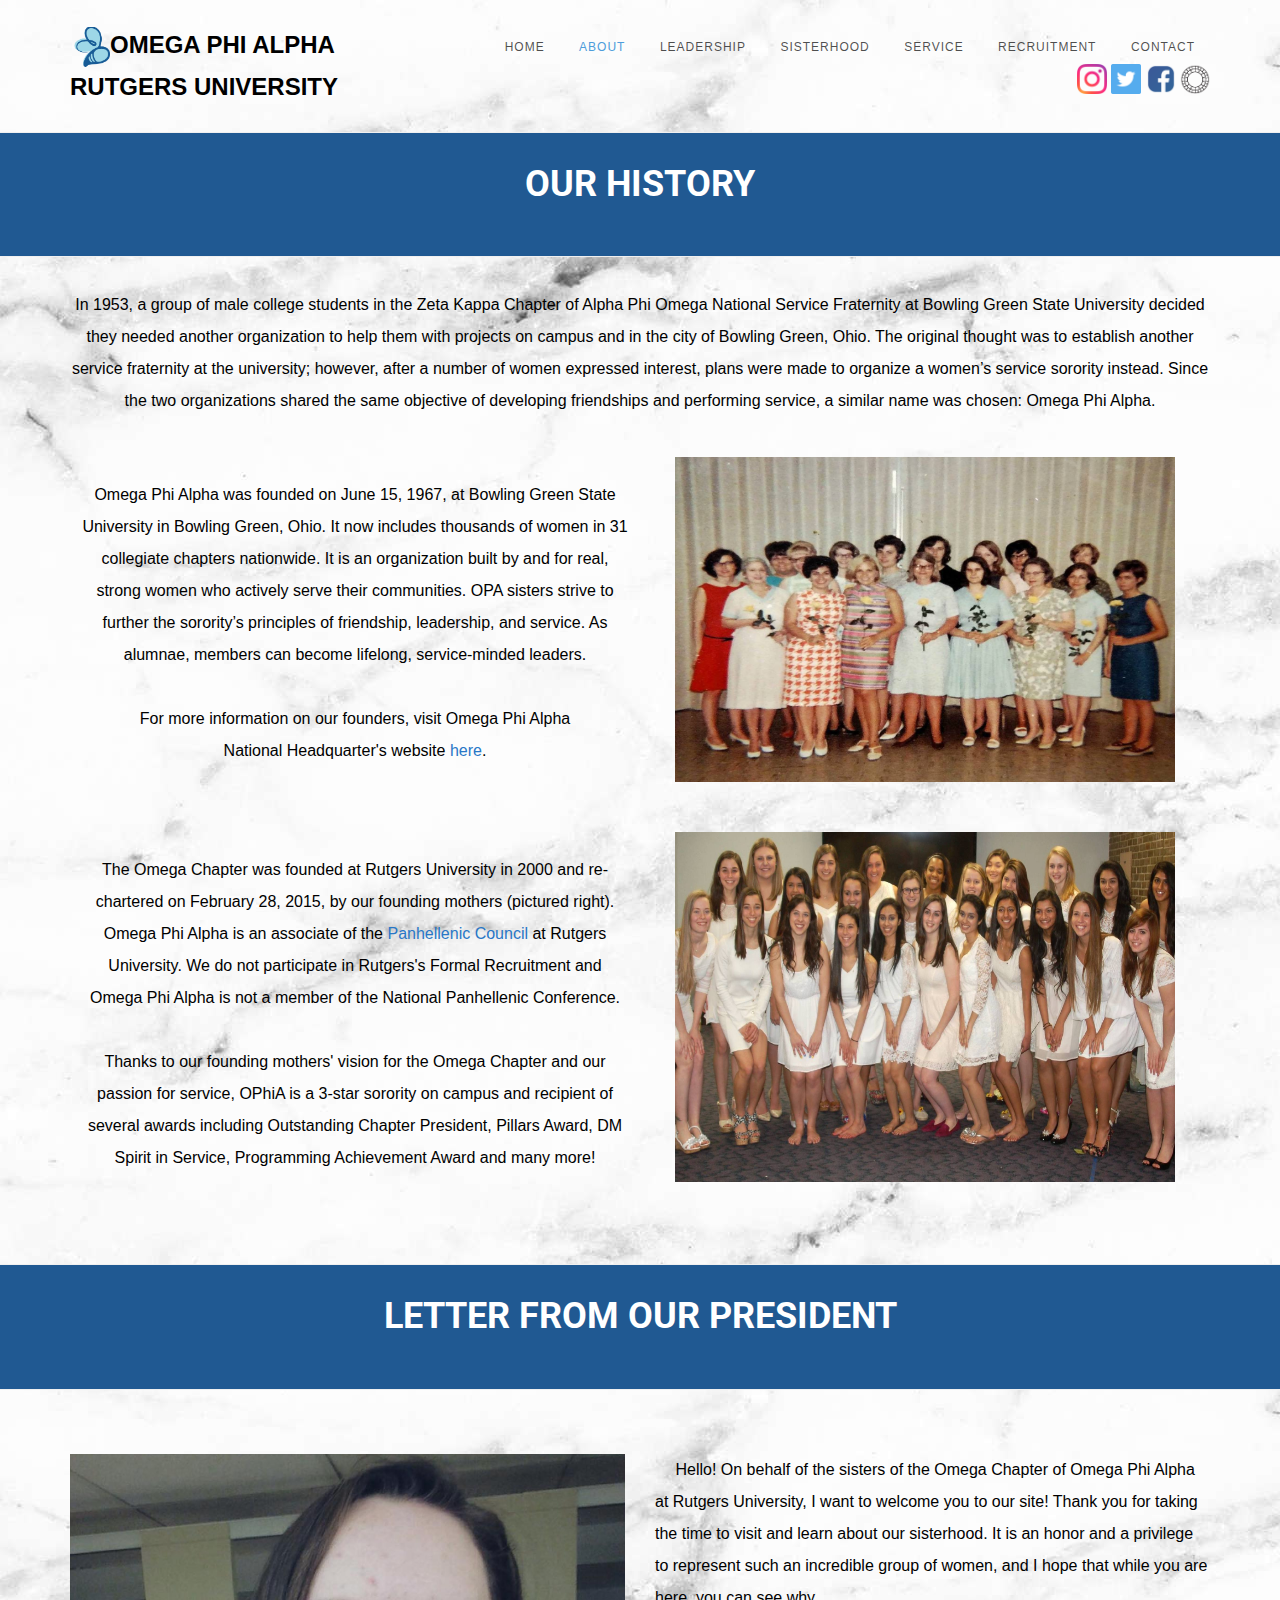
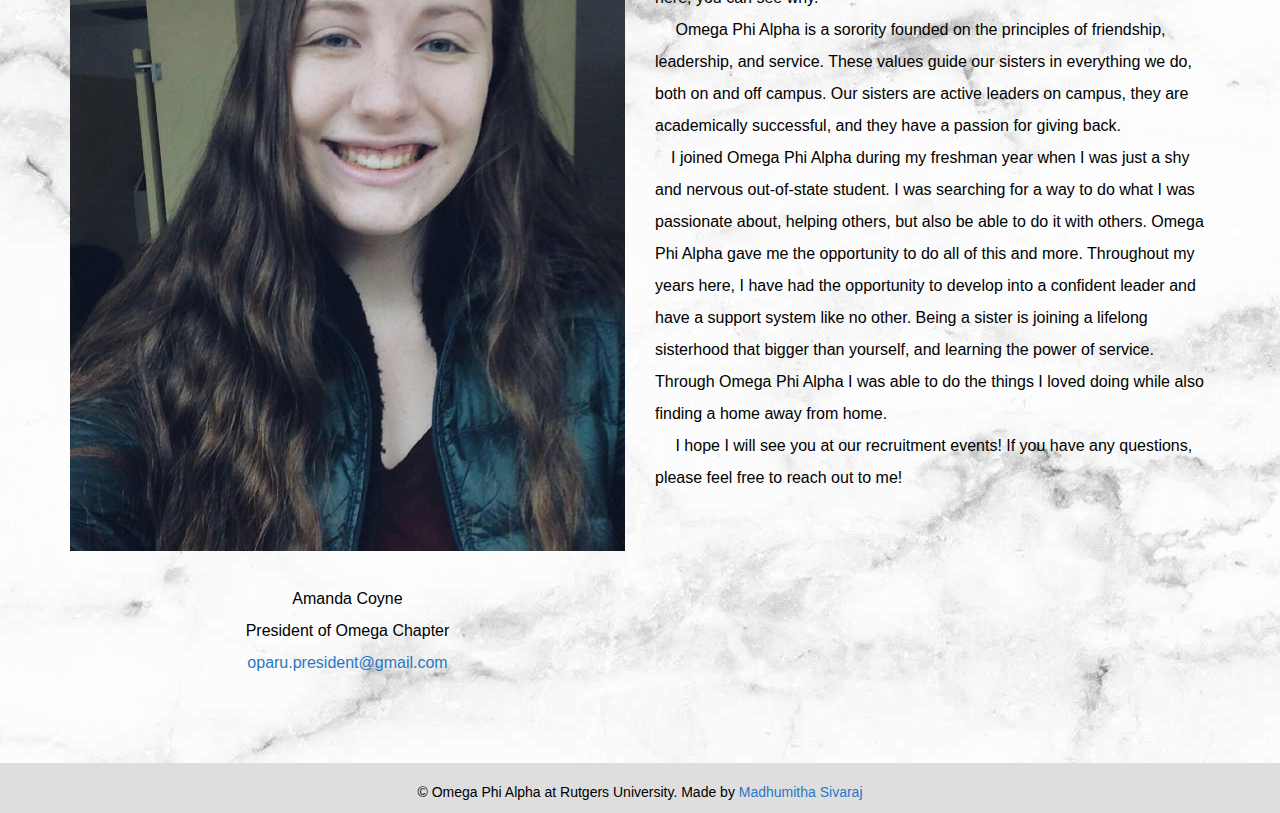
==== commit 27b0dd7d: "all done" ====
--- a/about.html
+++ b/about.html
@@ -7,7 +7,7 @@
 	<head>
 	<meta charset="utf-8">
 	<meta http-equiv="X-UA-Compatible" content="IE=edge">
-	<title>RU Omega Phi Alpha - </title>
+	<title>RU Omega Phi Alpha - About</title>
 
 	<link href="https://fonts.googleapis.com/css?family=Roboto" rel="stylesheet">
 
@@ -128,7 +128,7 @@
 			<div class="container">
 				<div class="row">
 					<div class="col-md-6 col-md-offset-0 colorlib-heading text-center">
-						<img class="img-responsive" src="./images/about/president_portrait.jpg" alt="">
+						<img class="img-responsive" src="./images/about/president.png" alt="">
 						<p>
 							<br>Amanda Coyne<br>
 							President of Omega Chapter <br>
@@ -138,9 +138,10 @@
 					<div class="col-md-6">
 						<p>
 							&emsp; Hello! On behalf of the sisters of the Omega Chapter of Omega Phi Alpha at Rutgers University, I want to welcome you to our site! Thank you for taking the time to visit and learn about our sisterhood. It is an honor and a privilege to represent such an incredible group of women, and I hope that while you are here, you can see why. <br>
-							&emsp; Omega Phi Alpha is a sorority founded on the principles of friendship, leadership, and service. These values guide our sisters in everything we do, both on and off campus. Our sisters are active leaders on campus, they are academically successful, and they have a passion for giving back. <br>
-							&emsp; In high school, I never envisioned myself in a greek organization. I had a very narrow idea of what it meant to be in a sorority, and I felt that I wouldn’t fit in with that community. However, I have always been passionate about community service. A lifelong Girl Scout and active volunteer in my hometown, I was looking for ways on campus to consistently give back. Then, three of the strongest and most inspiring women I know introduced me to Omega Phi Alpha, and they encourage me to consider joining. They showed me that being a sister is about being a part of something bigger than yourself, and learning the power of hands-on community service. Through Omega Phi Alpha, not only did I become a part of the most supportive and loving community, but I also found a way to do what I love. I have a found a true home here, and I hope that you are too. <br>
-							&emsp; I hope to see you at one of our recruitment events! If you have any questions at all, please reach out to me!<br>
+							&emsp; Omega Phi Alpha is a sorority founded on the principles of friendship, leadership, and service. These values guide our sisters in everything we do, both on and off campus. Our sisters are active leaders on campus, they are academically successful, and they have a passion for giving back.<br>
+							&emsp;I joined Omega Phi Alpha during my freshman year when I was just a shy and nervous out-of-state student. I was searching for a way to do what I was passionate about, helping others, but also be able to do it with others. Omega Phi Alpha gave me the opportunity to do all of this and more. Throughout my years here, I have had the opportunity to develop into a confident leader and have a support system like no other. Being a sister is joining a lifelong sisterhood that bigger than yourself, and learning the power of service. Through Omega Phi Alpha I was able to do the things I loved doing while also finding a home away from home.  <br>
+							&emsp; I hope I will see you at our recruitment events! If you have any questions, please feel free to reach out to me!<br>
+
 						</p>
 					</div>
 				</div>
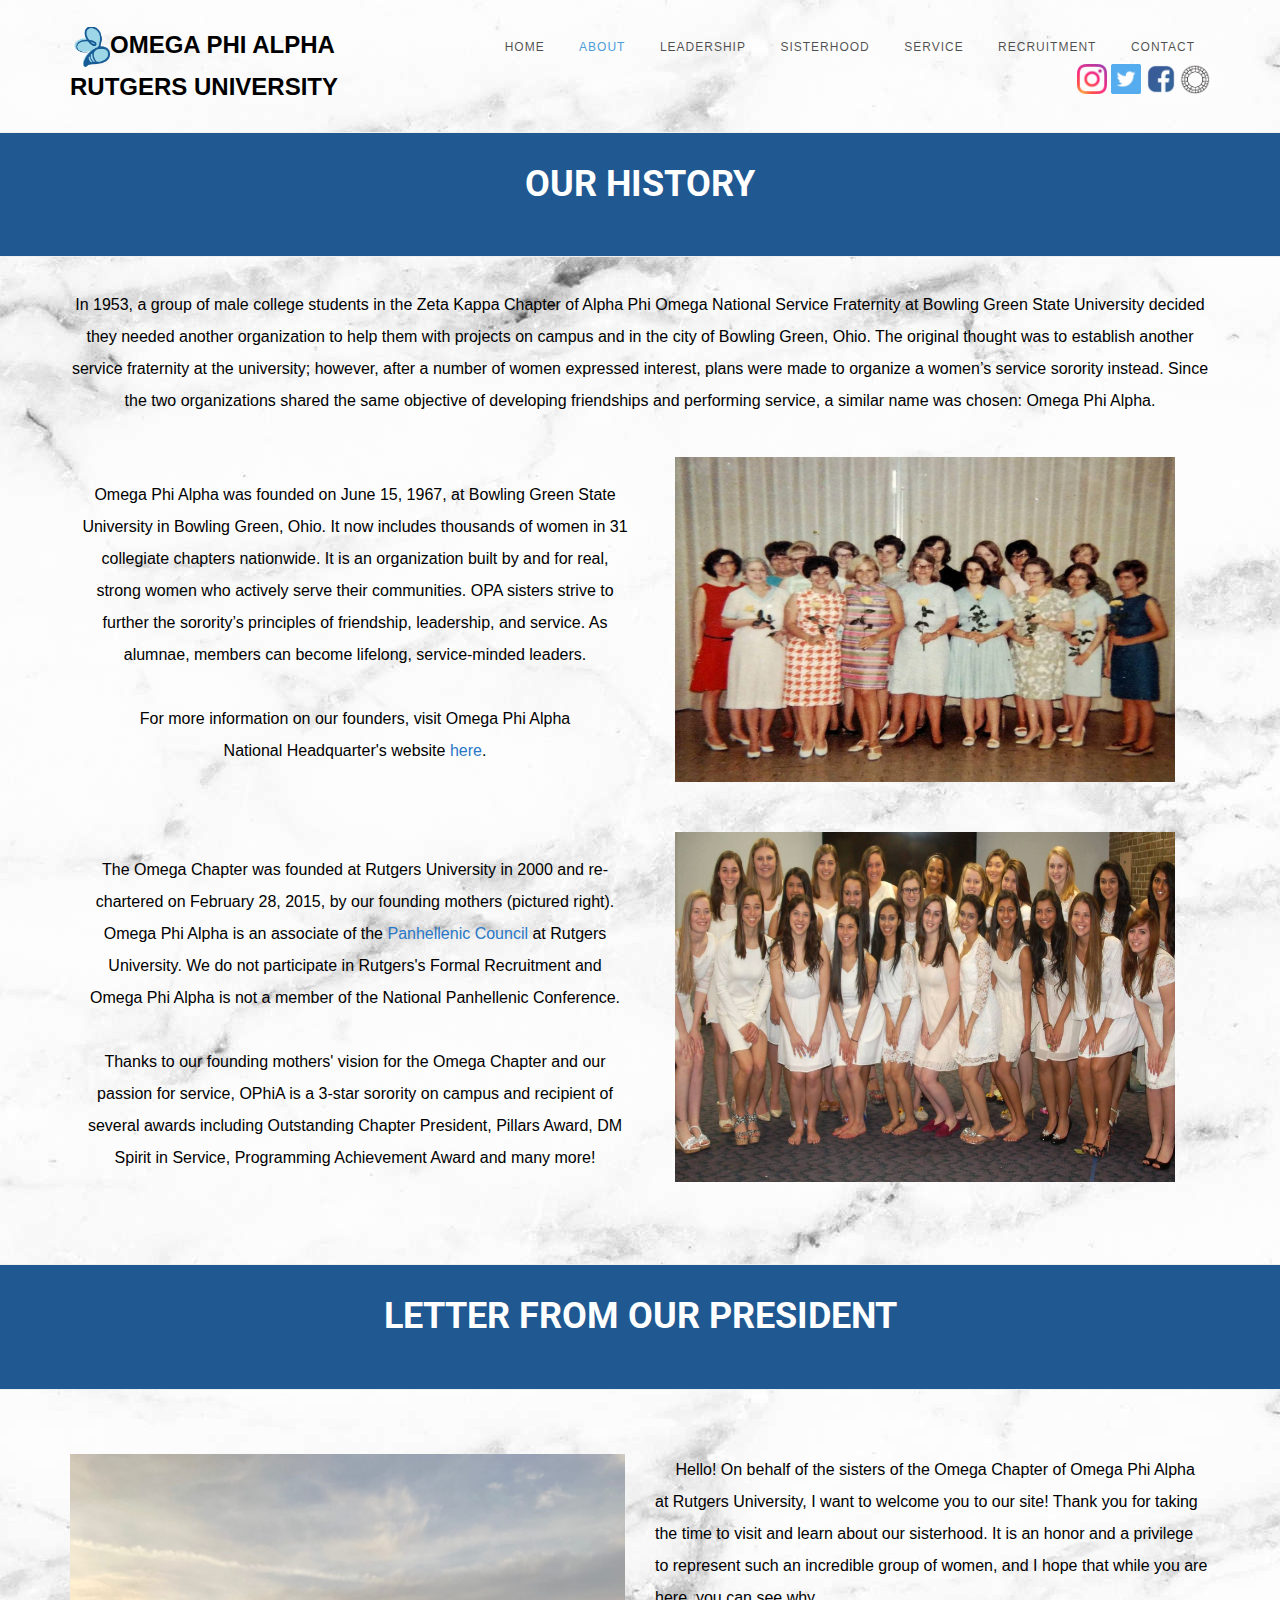
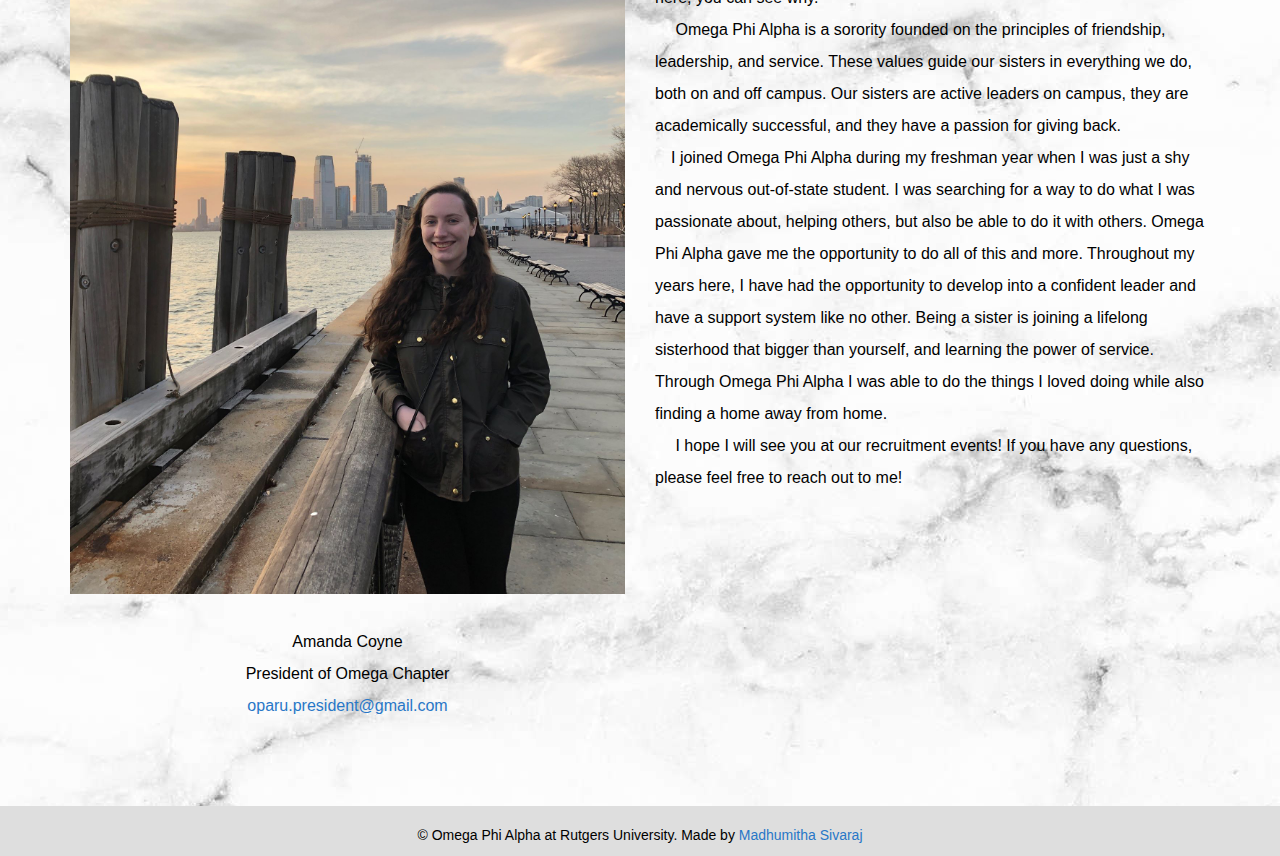
==== commit c3c6dbc4: "htaccess" ====
--- a/about.html
+++ b/about.html
@@ -46,13 +46,13 @@
 							</div>
 							<div class="col-xs-10 text-right menu-1">
 								<ul>
-									<li><a href="index.html">Home</a></li>
-									<li class="active"><a href="about.html">About</a></li>
-									<li><a href="leadership.html">Leadership</a></li>
-									<li><a href="sisterhood.html">Sisterhood</a></li>
-									<li><a href="service.html">Service</a></li>
-									<li><a href="recruitment.html">Recruitment</a></li>
-									<li><a href="contact.html">Contact</a></li>
+									<li><a href="index">Home</a></li>
+									<li class="active"><a href="about">About</a></li>
+									<li><a href="leadership">Leadership</a></li>
+									<li><a href="sisterhood">Sisterhood</a></li>
+									<li><a href="service">Service</a></li>
+									<li><a href="recruitment">Recruitment</a></li>
+									<li><a href="contact">Contact</a></li>
 									<div id="social">
 									  <a href="https://www.instagram.com/ophia_ru" target="_blank"><img src="./images/socials/insta.png"></a>
 									  <a href="https://www.twitter.com/ophia_ru" target="_blank"><img src="./images/socials/twitter.png"></a>
@@ -128,7 +128,7 @@
 			<div class="container">
 				<div class="row">
 					<div class="col-md-6 col-md-offset-0 colorlib-heading text-center">
-						<img class="img-responsive" src="./images/about/president.png" alt="">
+						<img class="img-responsive" src="./images/about/president.jpg" alt="">
 						<p>
 							<br>Amanda Coyne<br>
 							President of Omega Chapter <br>
